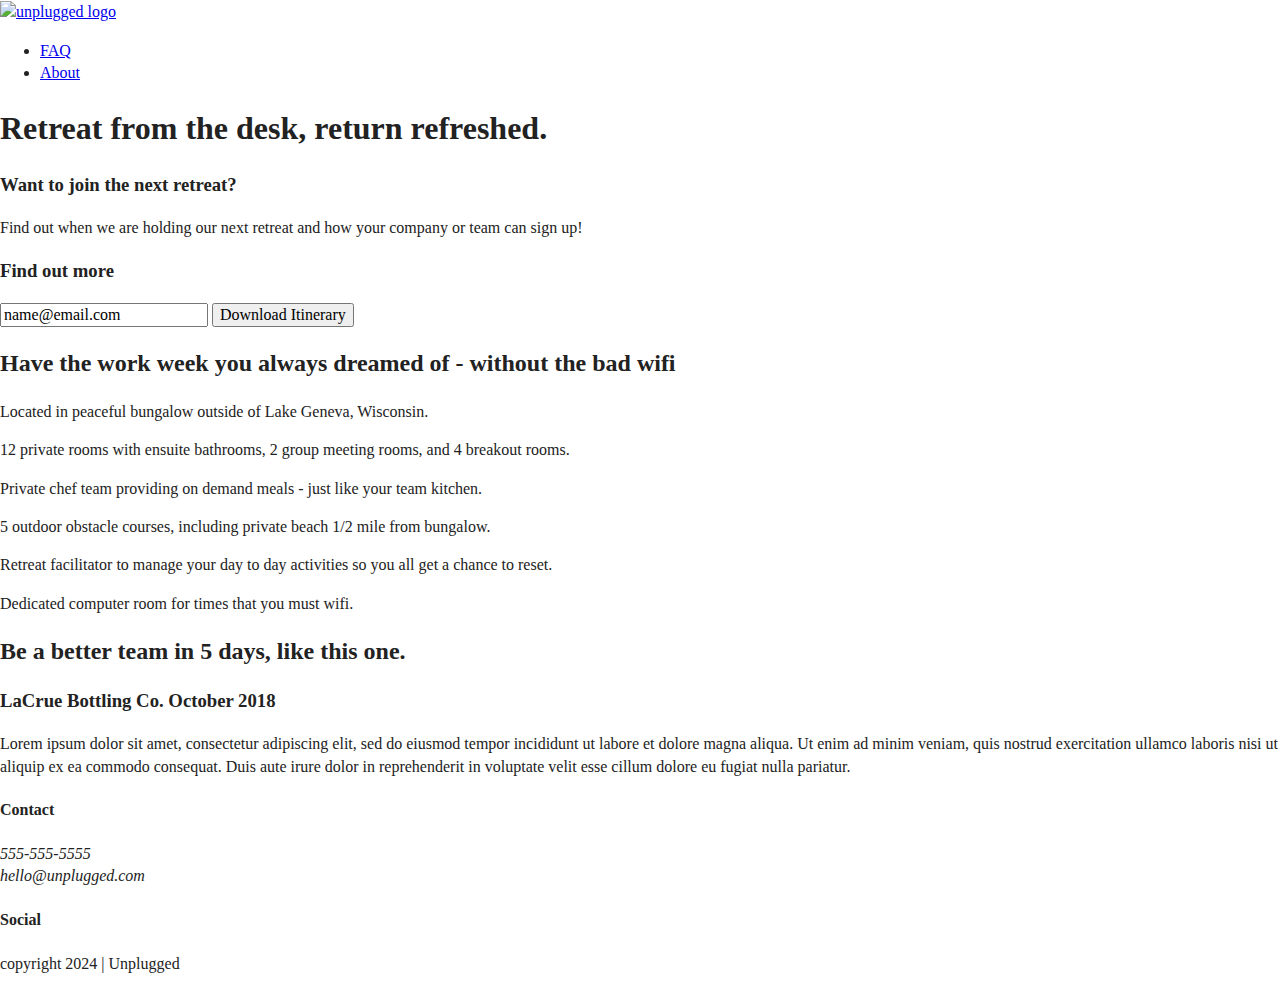
==== index.html @ 3eefeed0 "Added the header, the footer and the main in the about html file" ====
<!doctype html>
<html class="no-js" lang="">

<head>
  <meta charset="utf-8">
  <title>Unplugged Homepage</title>
  <meta name="description" content="">
  <meta name="viewport" content="width=device-width, initial-scale=1">

  <meta property="og:title" content="">
  <meta property="og:type" content="">
  <meta property="og:url" content="">
  <meta property="og:image" content="">

  <link rel="manifest" href="site.webmanifest">
  <link rel="apple-touch-icon" href="icon.png">
  <!-- Place favicon.ico in the root directory -->

  <link rel="stylesheet" href="css/normalize.css">
  <link rel="stylesheet" href="css/main.css">

  <meta name="theme-color" content="#fafafa">
</head>

<body>

  <!-- Add your site or application content here -->
  <header>
    <div class="content-wrapper">
      <a href="#"><img src="" alt="unplugged logo"></a>
      <div class="header-divider"></div>
      <nav>
        <ul>
          <li><a href="faq/index.html" rel="noopener">FAQ</a></li>
          <li><a href="about/index.html" rel="noopener">About</a></li>
        </ul>
      </nav>
    </div>
  </header>
  <main>
    <section class="hero">
      <div class="content-wrapper">
        <h1>Retreat from the desk, return refreshed.</h1>
      </div>
    </section>

    <aside>
      <div class="content-wrapper">
        <div class="form-description">
          <h3>Want to join the next retreat?</h3>
          <p>Find out when we are holding our next retreat and how your company or team can sign up!</p>
        </div>
        <div class="form">
          <h3>Find out more</h3>
          <input type="text" name="name" value="name@email.com">
          <input type="button" value="Download Itinerary">
        </div>
      </div>
    </aside>

    <section class="features">
      <div class="content-wrapper">
        <h2>Have the work week you always dreamed of - without the bad wifi</h2>
        <div class="features-item">
          <article>
            <p class="icon"></p>
            <p class="features-item-info">
              Located in peaceful bungalow outside of Lake Geneva, Wisconsin.
            </p>
          </article>
          <article>
            <p class="icon"></p>
            <p class="features-item-info">
              12 private rooms with ensuite bathrooms, 2 group meeting rooms, and 4 breakout rooms.
            </p>
          </article>
          <article>
            <p class="icon"></p>
            <p class="features-item-info">
              Private chef team providing on demand meals - just like your team kitchen.
            </p>
          </article>
          <article>
            <p class="icon"></p>
            <p class="features-item-info">
              5 outdoor obstacle courses, including private beach 1/2 mile from bungalow.
            </p>
          </article>
          <article>
            <p class="happyface-icon"></p>
            <p class="features-item-info">
              Retreat facilitator to manage your day to day activities so you all get a chance to reset.
            </p>
          </article>
          <article>
            <p class="icon"></p>
            <p class="features-item-info">
              Dedicated computer room for times that you must wifi.
            </p>
          </article>
        </div>
    </section>
    <section class="reviews">
      <div class="content-wrapper">
        <h2>Be a better team in 5 days, like this one. </h2>
        <article>
          <div>
            <h3>LaCrue Bottling Co.
              October 2018 </h3>
            <p>
              Lorem ipsum dolor sit amet, consectetur adipiscing elit, sed do eiusmod tempor incididunt ut labore et
              dolore magna aliqua. Ut enim ad minim veniam, quis nostrud exercitation ullamco laboris nisi ut aliquip ex
              ea commodo consequat. Duis aute irure dolor in reprehenderit in voluptate velit esse cillum dolore eu
              fugiat nulla pariatur. </p>
          </div>
        </article>
      </div>
    </section>
  </main>

  <footer>
    <div class="content-wrapper">
      <div class="footer-contact-info">
        <div class="contact">
          <h4>Contact</h4>
          <address>
            <p>555-555-5555<br>
              hello@unplugged.com</p>
          </address>
        </div>
      </div>
      <div class="social-media">
        <h4>Social</h4>
        <div class="social-icons">
          <p><a href="https://www.facebook.com/" target="_blank" rel="noopener noreferrer"></a></p>
          <p><a href="https://twitter.com/?lang=en" target="_blank" rel="noopener noreferrer"></a></p>
          <p><a href="https://www.instagram.com/" targer="_blank" rel="noopener noreferrer"></a></p>
        </div>
      </div>
    </div>
    <div class="copyright">
      <p>copyright 2024 | Unplugged</p>
    </div>
  </footer>
  <script src="js/vendor/modernizr-3.11.2.min.js"></script>
  <script src="js/plugins.js"></script>
  <script src="js/main.js"></script>

  <!-- Google Analytics: change UA-XXXXX-Y to be your site's ID. -->
  <script>
    window.ga = function () { ga.q.push(arguments) }; ga.q = []; ga.l = +new Date;
    ga('create', 'UA-XXXXX-Y', 'auto'); ga('set', 'anonymizeIp', true); ga('set', 'transport', 'beacon'); ga('send', 'pageview')
  </script>
  <script src="https://www.google-analytics.com/analytics.js" async></script>
</body>

</html>
---- css/main.css ----
/*! HTML5 Boilerplate v8.0.0 | MIT License | https://html5boilerplate.com/ */

/* main.css 2.1.0 | MIT License | https://github.com/h5bp/main.css#readme */
/*
 * What follows is the result of much research on cross-browser styling.
 * Credit left inline and big thanks to Nicolas Gallagher, Jonathan Neal,
 * Kroc Camen, and the H5BP dev community and team.
 */

/* ==========================================================================
   Base styles: opinionated defaults
   ========================================================================== */

html {
  color: #222;
  font-size: 1em;
  line-height: 1.4;
}

/*
 * Remove text-shadow in selection highlight:
 * https://twitter.com/miketaylr/status/12228805301
 *
 * Vendor-prefixed and regular ::selection selectors cannot be combined:
 * https://stackoverflow.com/a/16982510/7133471
 *
 * Customize the background color to match your design.
 */

::-moz-selection {
  background: #b3d4fc;
  text-shadow: none;
}

::selection {
  background: #b3d4fc;
  text-shadow: none;
}

/*
 * A better looking default horizontal rule
 */

hr {
  display: block;
  height: 1px;
  border: 0;
  border-top: 1px solid #ccc;
  margin: 1em 0;
  padding: 0;
}

/*
 * Remove the gap between audio, canvas, iframes,
 * images, videos and the bottom of their containers:
 * https://github.com/h5bp/html5-boilerplate/issues/440
 */

audio,
canvas,
iframe,
img,
svg,
video {
  vertical-align: middle;
}

/*
 * Remove default fieldset styles.
 */

fieldset {
  border: 0;
  margin: 0;
  padding: 0;
}

/*
 * Allow only vertical resizing of textareas.
 */

textarea {
  resize: vertical;
}

/* ==========================================================================
   Author's custom styles
   ========================================================================== */

/* ==========================================================================
   Helper classes
   ========================================================================== */

/*
 * Hide visually and from screen readers
 */

.hidden,
[hidden] {
  display: none !important;
}

/*
 * Hide only visually, but have it available for screen readers:
 * https://snook.ca/archives/html_and_css/hiding-content-for-accessibility
 *
 * 1. For long content, line feeds are not interpreted as spaces and small width
 *    causes content to wrap 1 word per line:
 *    https://medium.com/@jessebeach/beware-smushed-off-screen-accessible-text-5952a4c2cbfe
 */

.sr-only {
  border: 0;
  clip: rect(0, 0, 0, 0);
  height: 1px;
  margin: -1px;
  overflow: hidden;
  padding: 0;
  position: absolute;
  white-space: nowrap;
  width: 1px;
  /* 1 */
}

/*
 * Extends the .sr-only class to allow the element
 * to be focusable when navigated to via the keyboard:
 * https://www.drupal.org/node/897638
 */

.sr-only.focusable:active,
.sr-only.focusable:focus {
  clip: auto;
  height: auto;
  margin: 0;
  overflow: visible;
  position: static;
  white-space: inherit;
  width: auto;
}

/*
 * Hide visually and from screen readers, but maintain layout
 */

.invisible {
  visibility: hidden;
}

/*
 * Clearfix: contain floats
 *
 * For modern browsers
 * 1. The space content is one way to avoid an Opera bug when the
 *    `contenteditable` attribute is included anywhere else in the document.
 *    Otherwise it causes space to appear at the top and bottom of elements
 *    that receive the `clearfix` class.
 * 2. The use of `table` rather than `block` is only necessary if using
 *    `:before` to contain the top-margins of child elements.
 */

.clearfix::before,
.clearfix::after {
  content: " ";
  display: table;
}

.clearfix::after {
  clear: both;
}

/* ==========================================================================
   EXAMPLE Media Queries for Responsive Design.
   These examples override the primary ('mobile first') styles.
   Modify as content requires.
   ========================================================================== */

@media only screen and (min-width: 35em) {
  /* Style adjustments for viewports that meet the condition */
}

@media print,
  (-webkit-min-device-pixel-ratio: 1.25),
  (min-resolution: 1.25dppx),
  (min-resolution: 120dpi) {
  /* Style adjustments for high resolution devices */
}

/* ==========================================================================
   Print styles.
   Inlined to avoid the additional HTTP request:
   https://www.phpied.com/delay-loading-your-print-css/
   ========================================================================== */

@media print {
  *,
  *::before,
  *::after {
    background: #fff !important;
    color: #000 !important;
    /* Black prints faster */
    box-shadow: none !important;
    text-shadow: none !important;
  }

  a,
  a:visited {
    text-decoration: underline;
  }

  a[href]::after {
    content: " (" attr(href) ")";
  }

  abbr[title]::after {
    content: " (" attr(title) ")";
  }

  /*
   * Don't show links that are fragment identifiers,
   * or use the `javascript:` pseudo protocol
   */
  a[href^="#"]::after,
  a[href^="javascript:"]::after {
    content: "";
  }

  pre {
    white-space: pre-wrap !important;
  }

  pre,
  blockquote {
    border: 1px solid #999;
    page-break-inside: avoid;
  }

  /*
   * Printing Tables:
   * https://web.archive.org/web/20180815150934/http://css-discuss.incutio.com/wiki/Printing_Tables
   */
  thead {
    display: table-header-group;
  }

  tr,
  img {
    page-break-inside: avoid;
  }

  p,
  h2,
  h3 {
    orphans: 3;
    widows: 3;
  }

  h2,
  h3 {
    page-break-after: avoid;
  }
}
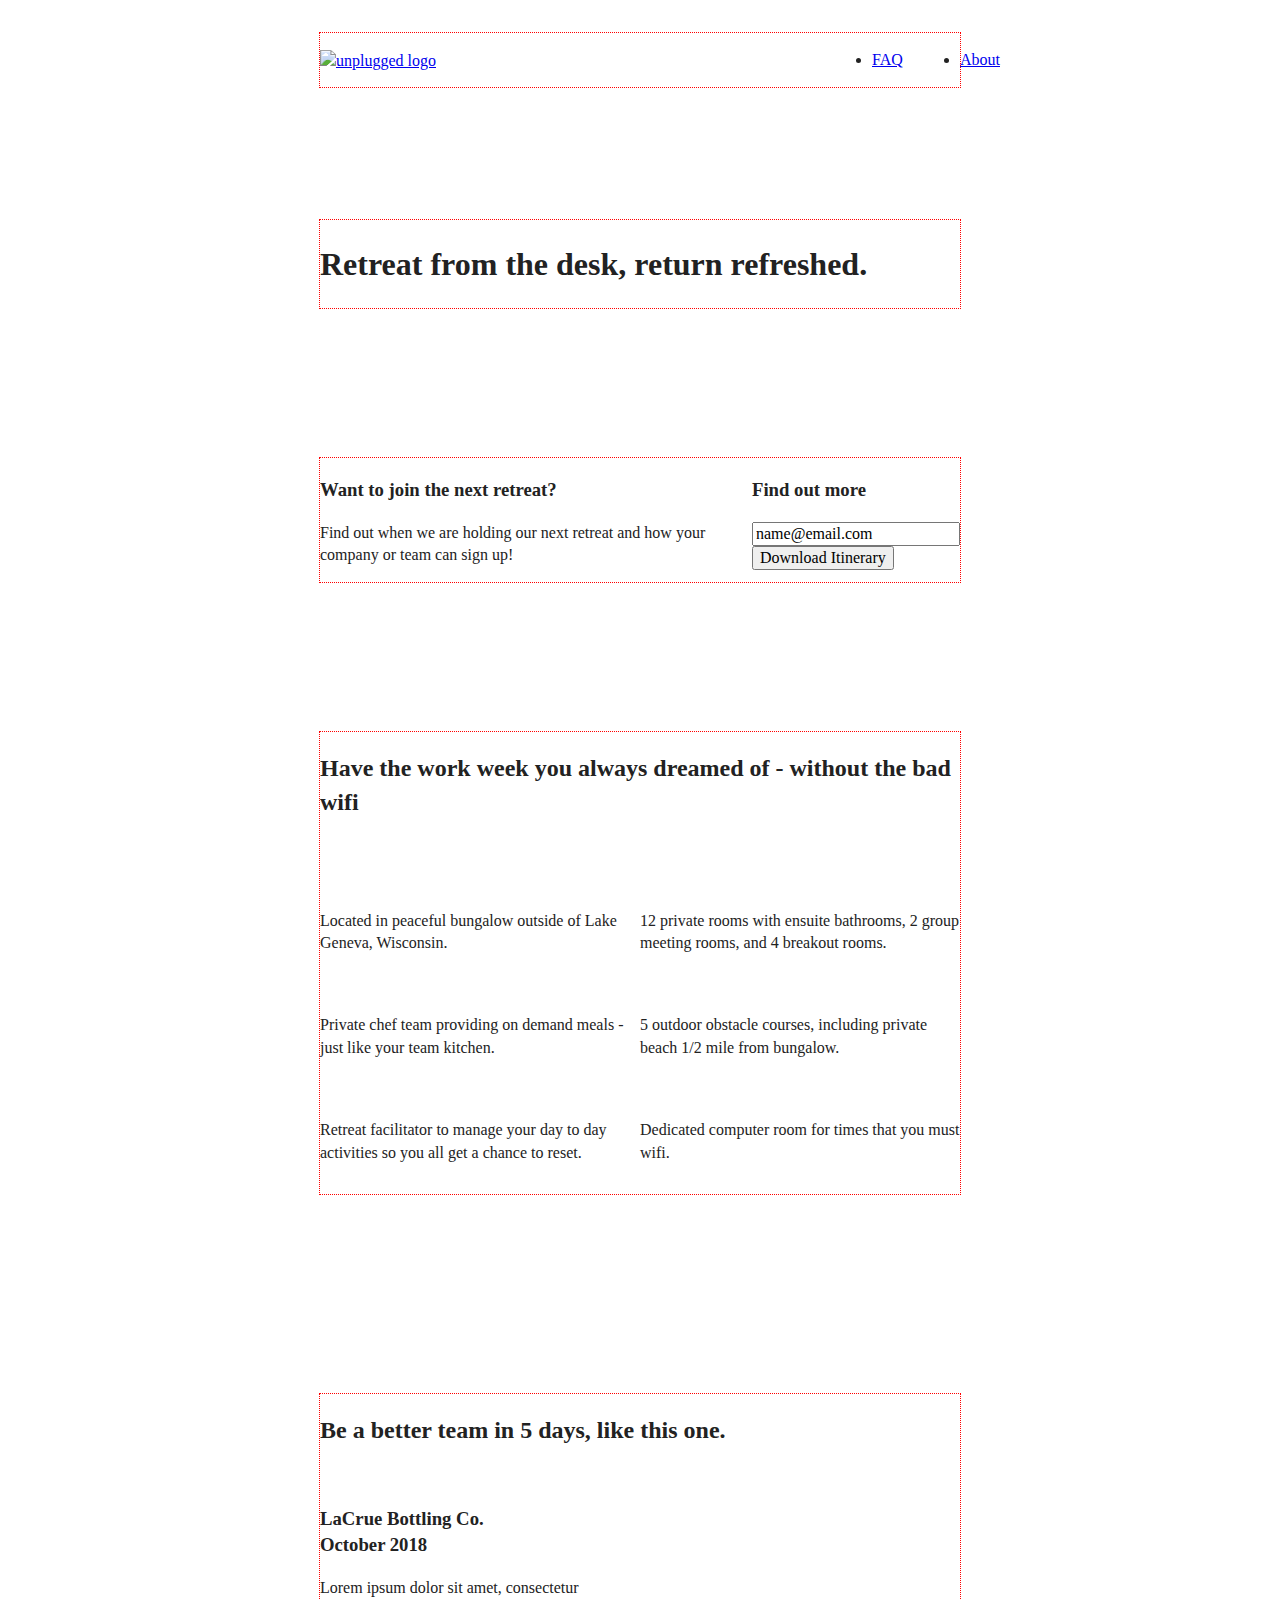
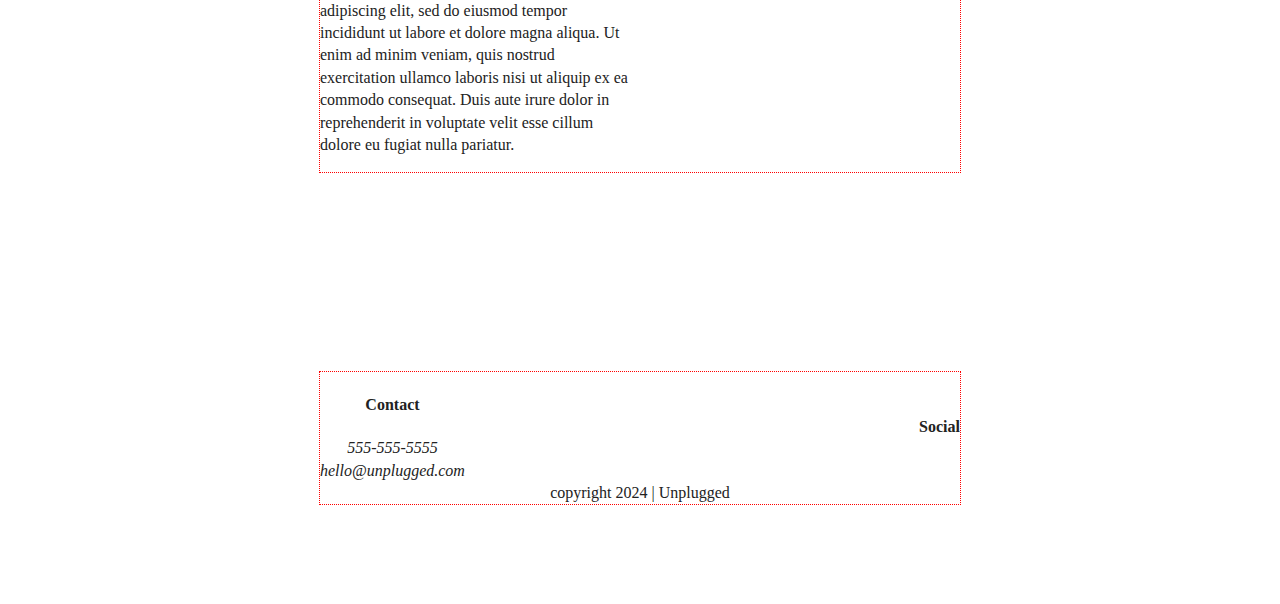
==== commit 1e2a137f: "Added code in the CSS file" ====
--- a/index.html
+++ b/index.html
@@ -128,9 +128,8 @@
               hello@unplugged.com</p>
           </address>
         </div>
-      </div>
-      <div class="social-media">
-        <h4>Social</h4>
+        <div class="social-media">
+          <h4>Social</h4>
         <div class="social-icons">
           <p><a href="https://www.facebook.com/" target="_blank" rel="noopener noreferrer"></a></p>
           <p><a href="https://twitter.com/?lang=en" target="_blank" rel="noopener noreferrer"></a></p>
--- a/css/main.css
+++ b/css/main.css
@@ -86,7 +86,150 @@
 /* ==========================================================================
    Author's custom styles
    ========================================================================== */
-
+/* --------------- Base Header - Footer Styles ---------- */
+.content-wrapper {
+  width: 90%;
+  outline: red dotted 1px;
+  margin: 50px 0; 
+}
+header {
+  display: flex;
+  justify-content: center;
+  padding: 15px 0px;
+}
+header .content-wrapper {
+  display: flex;
+  justify-content: center;
+  align-items: center;
+  flex-flow: row wrap;
+  margin: 0px;
+
+}
+.header-divider {
+  width: 100%;
+  height: 0.5px;
+  width: 10px 0 20px 0;
+}
+header nav {
+  width: 60%;
+}
+
+header nav ul {
+  display: flex;
+  justify-content: space-around;
+  width: 100%;
+  
+}
+footer {
+  display: flex;
+  flex-direction: column;
+  align-items: center;
+  text-align: center; 
+}
+footer .content-wrapper {
+  width: 57%;
+ 
+
+}
+footer .contact {
+  margin-bottom: 50px;
+}
+footer .social-icons {
+  display: flex;
+  justify-content: space-around;
+  align-items: center;
+
+}
+
+footer .social-icons p {
+  display: flex;
+  justify-content: center;
+  align-items: center;
+
+}
+footer p {
+  margin: 0;
+}
+
+.footer .copyright {
+  margin: 20px 0px;
+}
+.hero {
+  display: flex;
+  justify-content: center;
+  
+}
+aside {
+  display: flex;
+  justify-content: center;
+
+}
+.features {
+  display: flex;
+  justify-content: center;
+  
+
+}
+.features h2 {
+  margin-bottom: 60px; 
+}
+.features article {
+  width: 62%;
+  margin: 30px 0;
+}
+.features .features-item {
+  display: flex;
+  justify-content: center;
+  align-items: flex-start;
+  flex-flow: row wrap;
+
+}
+.features p {
+  margin: 0px;
+}
+.reviews {
+  display: flex;
+  justify-content: center;
+  
+
+}
+.reviews h2 {
+  margin-bottom: 40px;
+}
+.reviews h3 {
+  width: 55%;
+}
+/* -------- About styles ------- */ 
+
+.mission {
+  display: flex;
+  justify-content: center;
+
+}
+.contact-section {
+  display: flex;
+  justify-content: center;
+
+}
+.contact-content p {
+  margin: 0px;
+}
+.faq {
+  display: flex;
+  justify-content: center;
+
+}
+.faq .content-wrapper {
+  display: flex;
+  justify-content: center;
+  align-items: flex-start;
+  flex-flow: row wrap;
+  margin: 50px 0px 0px 0px;
+
+}
+.faq-content {
+  margin-bottom: 50px; 
+}
 /* ==========================================================================
    Helper classes
    ========================================================================== */
@@ -175,8 +318,114 @@
    Modify as content requires.
    ========================================================================== */
 
-@media only screen and (min-width: 35em) {
-  /* Style adjustments for viewports that meet the condition */
+@media only screen and (min-width: 768px) { 
+  /* Tablet Styles */
+  .content-wrapper {
+    max-width: 640px;
+    margin: 100px 0;
+  }
+    /* Header */
+    header {
+      padding: 33px 0px;
+
+    }
+    header .content-wrapper {
+      width: 100%;
+      justify-content: space-between;
+    }
+    header nav {
+      width: 20%;
+
+    }
+    header nav ul {
+      justify-content: space-between;
+
+    }
+    .header-divider {
+      display: none;
+    }
+    aside .content-wrapper {
+      margin: 50px 0px;
+      display: flex;
+      justify-content: space-between;
+      align-content: flex-start;
+    }
+    aside .content-wrapper .for-description, aside .content-wrapper .form {
+      width: 40%;
+      margin: 0;
+    }
+    .features article {
+      display: flex;
+      align-items: center;
+      flex-flow: column wrap;
+      flex-basis: 50%;
+
+
+    }
+    .feature .feature-item-description {
+      width: 50%;
+    }
+    .reviews article {
+      display: flex;
+      justify-content: space-between;
+
+    }
+    .reviews article div {
+      width: 49%;
+    }
+    footer .content-wrapper {
+      width: 65%;
+      
+    }
+    .footer-contact-info {
+      display: flex;
+      justify-content: space-between;
+      align-items: center;
+    }
+    footer .contact {
+      margin-bottom: 0;
+    }
+    footer .copyright {
+      width: 100%;
+    }
+ /* ====================================
+  About Page
+ ===============================================
+ */ 
+.mission-content {
+  display: flex;
+  justify-content: space-between;
+  align-items: flex-start;
+  padding-top: 20px;
+}
+.mission-content p {
+  width: 45%;
+}
+.contact-section .content-wrapper h2 {
+  width: 80%;
+}
+.contact-content {
+  display: flex;
+  justify-content: space-between;
+  align-items: flex-start;
+}
+/* =================================
+FAQ Page
+=================================
+*/ 
+.faq .content-wrapper {
+  justify-content: space-between;
+}
+.faq-content {
+  flex-basis: 45%;
+}
+.faq h2 {
+  width: 100%;
+}
+
+@media only screen and (min-width: 1200px) {
+  
+}
 }
 
 @media print,
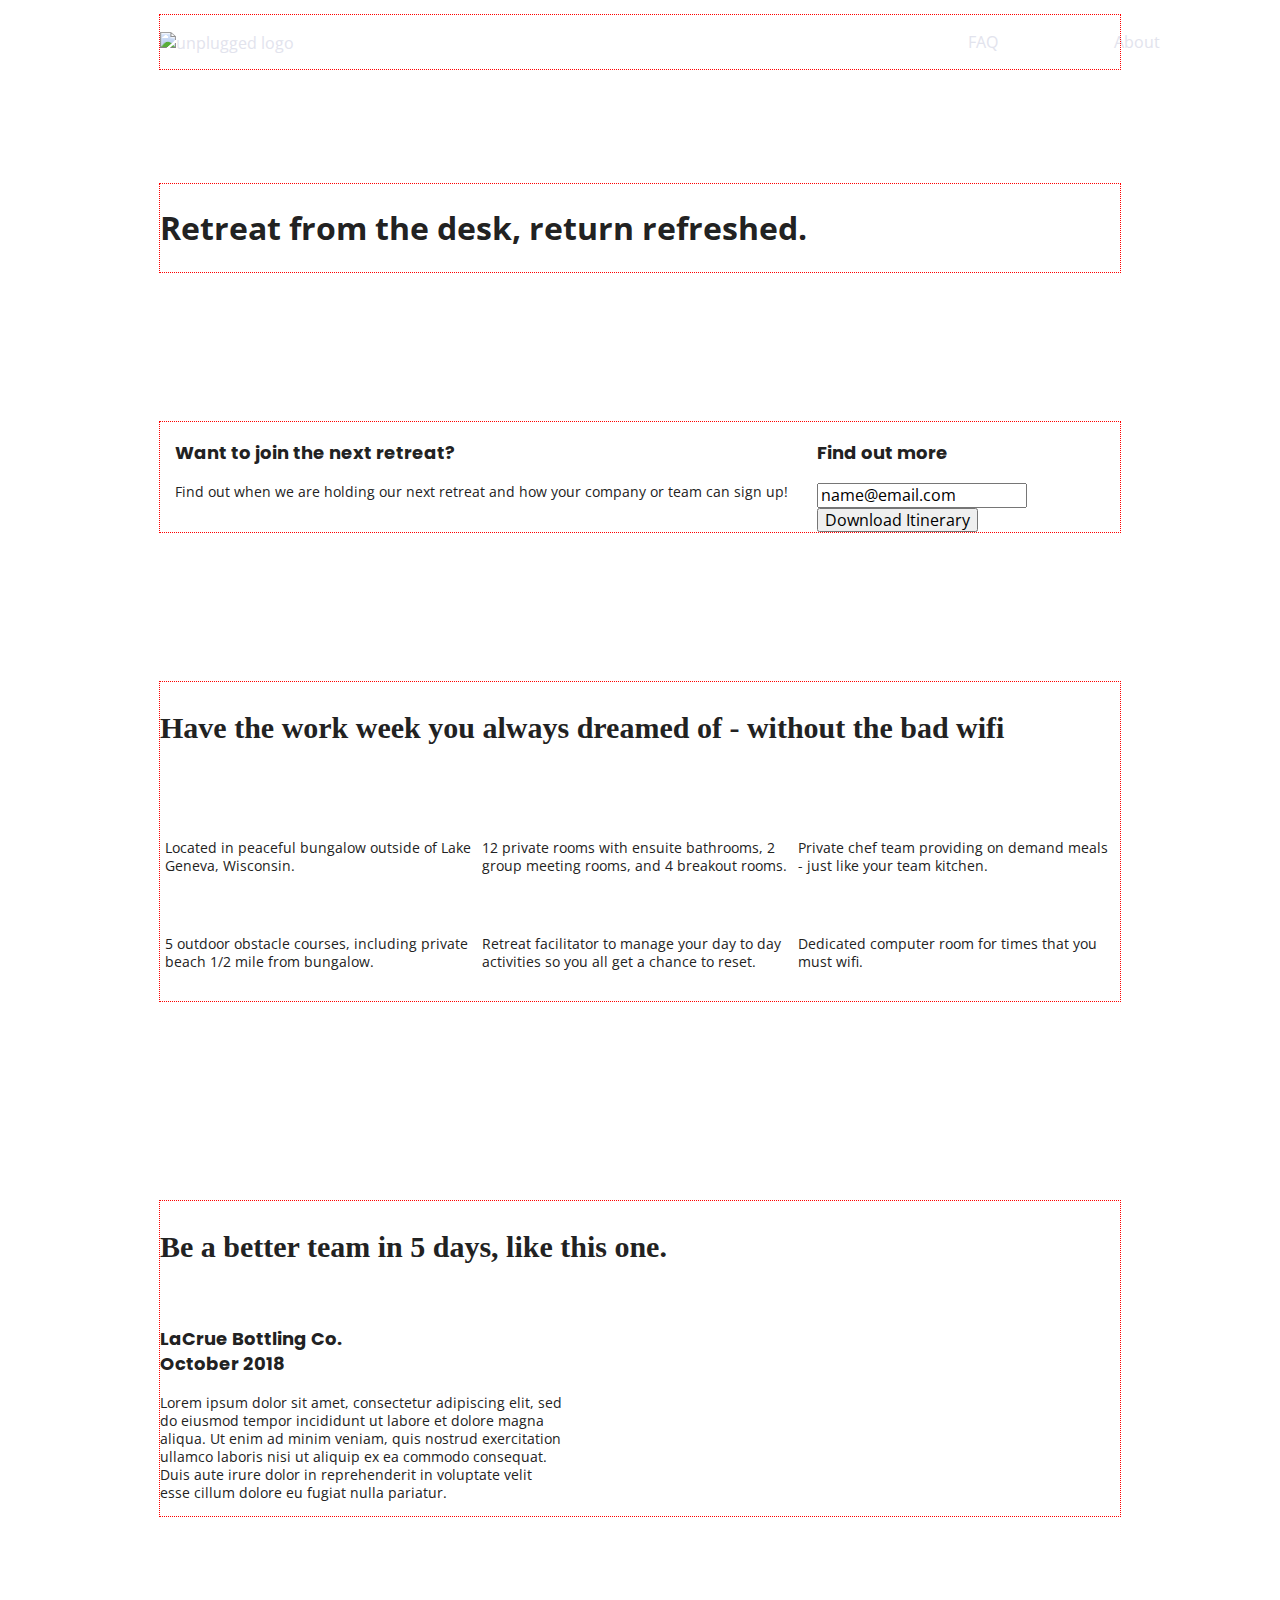
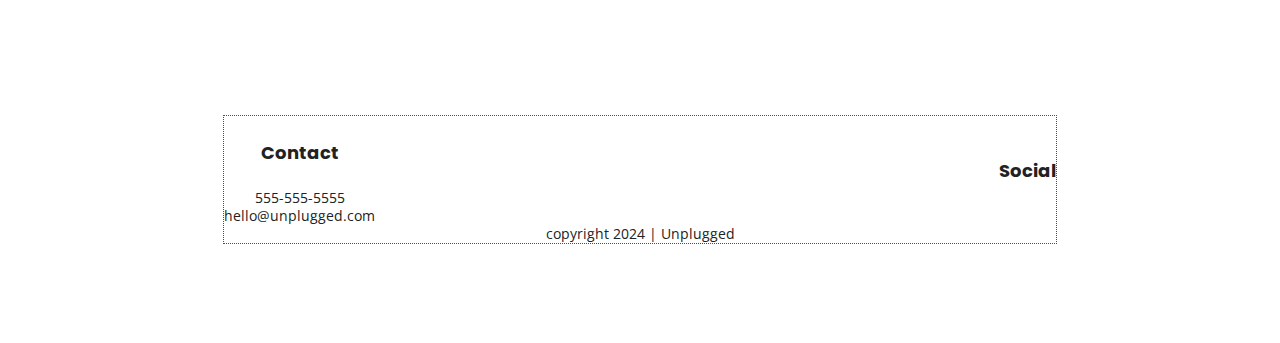
==== commit 78968aba: "Added text styles in CSS file" ====
--- a/index.html
+++ b/index.html
@@ -15,6 +15,8 @@
   <link rel="manifest" href="site.webmanifest">
   <link rel="apple-touch-icon" href="icon.png">
   <!-- Place favicon.ico in the root directory -->
+  <!--Google Fonts -->
+  <link href="https://fonts.googleapis.com/css?family=Open+Sans:400,700|Poppins:500,700" rel="stylesheet">
 
   <link rel="stylesheet" href="css/normalize.css">
   <link rel="stylesheet" href="css/main.css">
--- a/css/main.css
+++ b/css/main.css
@@ -86,17 +86,63 @@
 /* ==========================================================================
    Author's custom styles
    ========================================================================== */
+/* General Styles */
+html {
+  font-size: 1rem;
+
+}
+body {
+  font-family: 'Open Sans', sans-serif;
+  font-size: 1em;
+  text-align: left;
+
+}
+ul, ol {
+  list-style-type: none;
+
+}
+a {
+  color: #e2e3ed;
+  text-decoration: none;
+
+}
+h2 {
+  font-family: 'Poppins, sans-serif';
+  font-size: 1.875em;
+
+}
+h3, h4 {
+  font-family: 'Poppins', sans-serif;
+  font-size: 1.125em;
+}
+p {
+  font-size: .875em;
+  line-height: 18px;
+
+}
+img {
+
+}
+figure {
+
+}
+address {
+  font-style: normal;
+
+}
 /* --------------- Base Header - Footer Styles ---------- */
 .content-wrapper {
   width: 90%;
   outline: red dotted 1px;
-  margin: 50px 0; 
-}
+  margin: 50px 0;
+}
+
 header {
   display: flex;
   justify-content: center;
   padding: 15px 0px;
 }
+
 header .content-wrapper {
   display: flex;
   justify-content: center;
@@ -105,11 +151,13 @@
   margin: 0px;
 
 }
+
 .header-divider {
   width: 100%;
   height: 0.5px;
   width: 10px 0 20px 0;
 }
+
 header nav {
   width: 60%;
 }
@@ -118,22 +166,26 @@
   display: flex;
   justify-content: space-around;
   width: 100%;
-  
-}
+
+}
+
 footer {
   display: flex;
   flex-direction: column;
   align-items: center;
-  text-align: center; 
-}
+  text-align: center;
+}
+
 footer .content-wrapper {
   width: 57%;
- 
-
-}
+
+
+}
+
 footer .contact {
   margin-bottom: 50px;
 }
+
 footer .social-icons {
   display: flex;
   justify-content: space-around;
@@ -147,6 +199,7 @@
   align-items: center;
 
 }
+
 footer p {
   margin: 0;
 }
@@ -154,29 +207,35 @@
 .footer .copyright {
   margin: 20px 0px;
 }
+
 .hero {
   display: flex;
   justify-content: center;
-  
-}
+
+}
+
 aside {
   display: flex;
   justify-content: center;
 
 }
+
 .features {
   display: flex;
   justify-content: center;
-  
-
-}
+
+
+}
+
 .features h2 {
-  margin-bottom: 60px; 
-}
+  margin-bottom: 60px;
+}
+
 .features article {
   width: 62%;
   margin: 30px 0;
 }
+
 .features .features-item {
   display: flex;
   justify-content: center;
@@ -184,41 +243,50 @@
   flex-flow: row wrap;
 
 }
+
 .features p {
   margin: 0px;
 }
+
 .reviews {
   display: flex;
   justify-content: center;
-  
-
-}
+
+
+}
+
 .reviews h2 {
   margin-bottom: 40px;
 }
+
 .reviews h3 {
   width: 55%;
 }
-/* -------- About styles ------- */ 
+
+/* -------- About styles ------- */
 
 .mission {
   display: flex;
   justify-content: center;
 
 }
+
 .contact-section {
   display: flex;
   justify-content: center;
 
 }
+
 .contact-content p {
   margin: 0px;
 }
+
 .faq {
   display: flex;
   justify-content: center;
 
 }
+
 .faq .content-wrapper {
   display: flex;
   justify-content: center;
@@ -227,9 +295,11 @@
   margin: 50px 0px 0px 0px;
 
 }
+
 .faq-content {
-  margin-bottom: 50px; 
-}
+  margin-bottom: 50px;
+}
+
 /* ==========================================================================
    Helper classes
    ========================================================================== */
@@ -318,120 +388,199 @@
    Modify as content requires.
    ========================================================================== */
 
-@media only screen and (min-width: 768px) { 
+@media only screen and (min-width: 768px) {
+
   /* Tablet Styles */
   .content-wrapper {
     max-width: 640px;
     margin: 100px 0;
   }
-    /* Header */
-    header {
-      padding: 33px 0px;
-
-    }
-    header .content-wrapper {
-      width: 100%;
-      justify-content: space-between;
-    }
-    header nav {
-      width: 20%;
-
-    }
-    header nav ul {
-      justify-content: space-between;
-
-    }
-    .header-divider {
-      display: none;
-    }
-    aside .content-wrapper {
-      margin: 50px 0px;
-      display: flex;
-      justify-content: space-between;
-      align-content: flex-start;
-    }
-    aside .content-wrapper .for-description, aside .content-wrapper .form {
-      width: 40%;
-      margin: 0;
-    }
-    .features article {
-      display: flex;
-      align-items: center;
-      flex-flow: column wrap;
-      flex-basis: 50%;
-
-
-    }
-    .feature .feature-item-description {
-      width: 50%;
-    }
-    .reviews article {
-      display: flex;
-      justify-content: space-between;
-
-    }
-    .reviews article div {
-      width: 49%;
-    }
-    footer .content-wrapper {
-      width: 65%;
-      
-    }
-    .footer-contact-info {
-      display: flex;
-      justify-content: space-between;
-      align-items: center;
-    }
-    footer .contact {
-      margin-bottom: 0;
-    }
-    footer .copyright {
-      width: 100%;
-    }
- /* ====================================
+
+  /* Header */
+  header {
+    padding: 33px 0px;
+  }
+
+  header .content-wrapper {
+    width: 100%;
+    justify-content: space-between;
+  }
+
+  header nav {
+    width: 20%;
+
+  }
+
+  header nav ul {
+    justify-content: space-between;
+
+  }
+
+  .header-divider {
+    display: none;
+  }
+
+  aside .content-wrapper {
+    margin: 50px 0px;
+    display: flex;
+    justify-content: space-between;
+    align-content: flex-start;
+  }
+
+  aside .content-wrapper .for-description,
+  aside .content-wrapper .form {
+    width: 40%;
+    margin: 0;
+  }
+
+  .features article {
+    display: flex;
+    align-items: center;
+    flex-flow: column wrap;
+    flex-basis: 50%;
+
+
+  }
+
+  .feature .feature-item-description {
+    width: 50%;
+  }
+
+  .reviews article {
+    display: flex;
+    justify-content: space-between;
+
+  }
+
+  .reviews article div {
+    width: 49%;
+  }
+
+  footer .content-wrapper {
+    width: 65%;
+
+  }
+
+  .footer-contact-info {
+    display: flex;
+    justify-content: space-between;
+    align-items: center;
+  }
+
+  footer .contact {
+    margin-bottom: 0;
+  }
+
+  footer .copyright {
+    width: 100%;
+  }
+
+  /* ====================================
   About Page
  ===============================================
- */ 
-.mission-content {
-  display: flex;
-  justify-content: space-between;
-  align-items: flex-start;
-  padding-top: 20px;
-}
-.mission-content p {
-  width: 45%;
-}
-.contact-section .content-wrapper h2 {
-  width: 80%;
-}
-.contact-content {
-  display: flex;
-  justify-content: space-between;
-  align-items: flex-start;
-}
-/* =================================
-FAQ Page
-=================================
-*/ 
-.faq .content-wrapper {
-  justify-content: space-between;
-}
-.faq-content {
-  flex-basis: 45%;
-}
-.faq h2 {
-  width: 100%;
+ */
+  .mission-content {
+    display: flex;
+    justify-content: space-between;
+    align-items: flex-start;
+    padding-top: 20px;
+  }
+
+  .mission-content p {
+    width: 45%;
+  }
+
+  .contact-section .content-wrapper h2 {
+    width: 80%;
+  }
+
+  .contact-content {
+    display: flex;
+    justify-content: space-between;
+    align-items: flex-start;
+  }
+
+  /* =================================
+  FAQ Page
+  =================================
+  */
+  .faq .content-wrapper {
+    justify-content: space-between;
+  }
+
+  .faq-content {
+    flex-basis: 45%;
+  }
+
+  .faq h2 {
+    width: 100%;
+  }
+
 }
 
 @media only screen and (min-width: 1200px) {
-  
-}
-}
+
+  /* Desktop styles here */
+  header {
+    padding: 15px 0;
+  }
+
+  .content-wrapper {
+    max-width: 960px;
+  }
+
+  /* Hero */
+  .hero h1 {
+    width: 80%;
+  }
+
+  /* Aside */
+  aside .content-wrapper {
+    justify-content: space-around;
+  }
+
+  aside .content-wrapper .for-description,
+  aside .content-wrapper .form {
+    width: 30%;
+  }
+
+  /* Features */
+  .features h2 {
+    width: 90%;
+  }
+
+  .features article {
+    flex-basis: 33%;
+  }
+
+  /* Reviews */
+  .reviews article div {
+    width: 42%;
+  }
+
+  /* =============================================
+    About Page
+    ===============================================
+  */
+  .mission h2,
+  .contact-section .content-wrapper h2 {
+    width: 95%;
+  }
+
+  /* ==============================================
+  FAQ PAGE
+  ==================================================
+  */
+  .faq h2 {
+    width: 100%;
+  }
+}
+
 
 @media print,
-  (-webkit-min-device-pixel-ratio: 1.25),
-  (min-resolution: 1.25dppx),
-  (min-resolution: 120dpi) {
+(-webkit-min-device-pixel-ratio: 1.25),
+(min-resolution: 1.25dppx),
+(min-resolution: 120dpi) {
   /* Style adjustments for high resolution devices */
 }
 
@@ -442,6 +591,7 @@
    ========================================================================== */
 
 @media print {
+
   *,
   *::before,
   *::after {
@@ -508,5 +658,4 @@
   h3 {
     page-break-after: avoid;
   }
-}
-
+}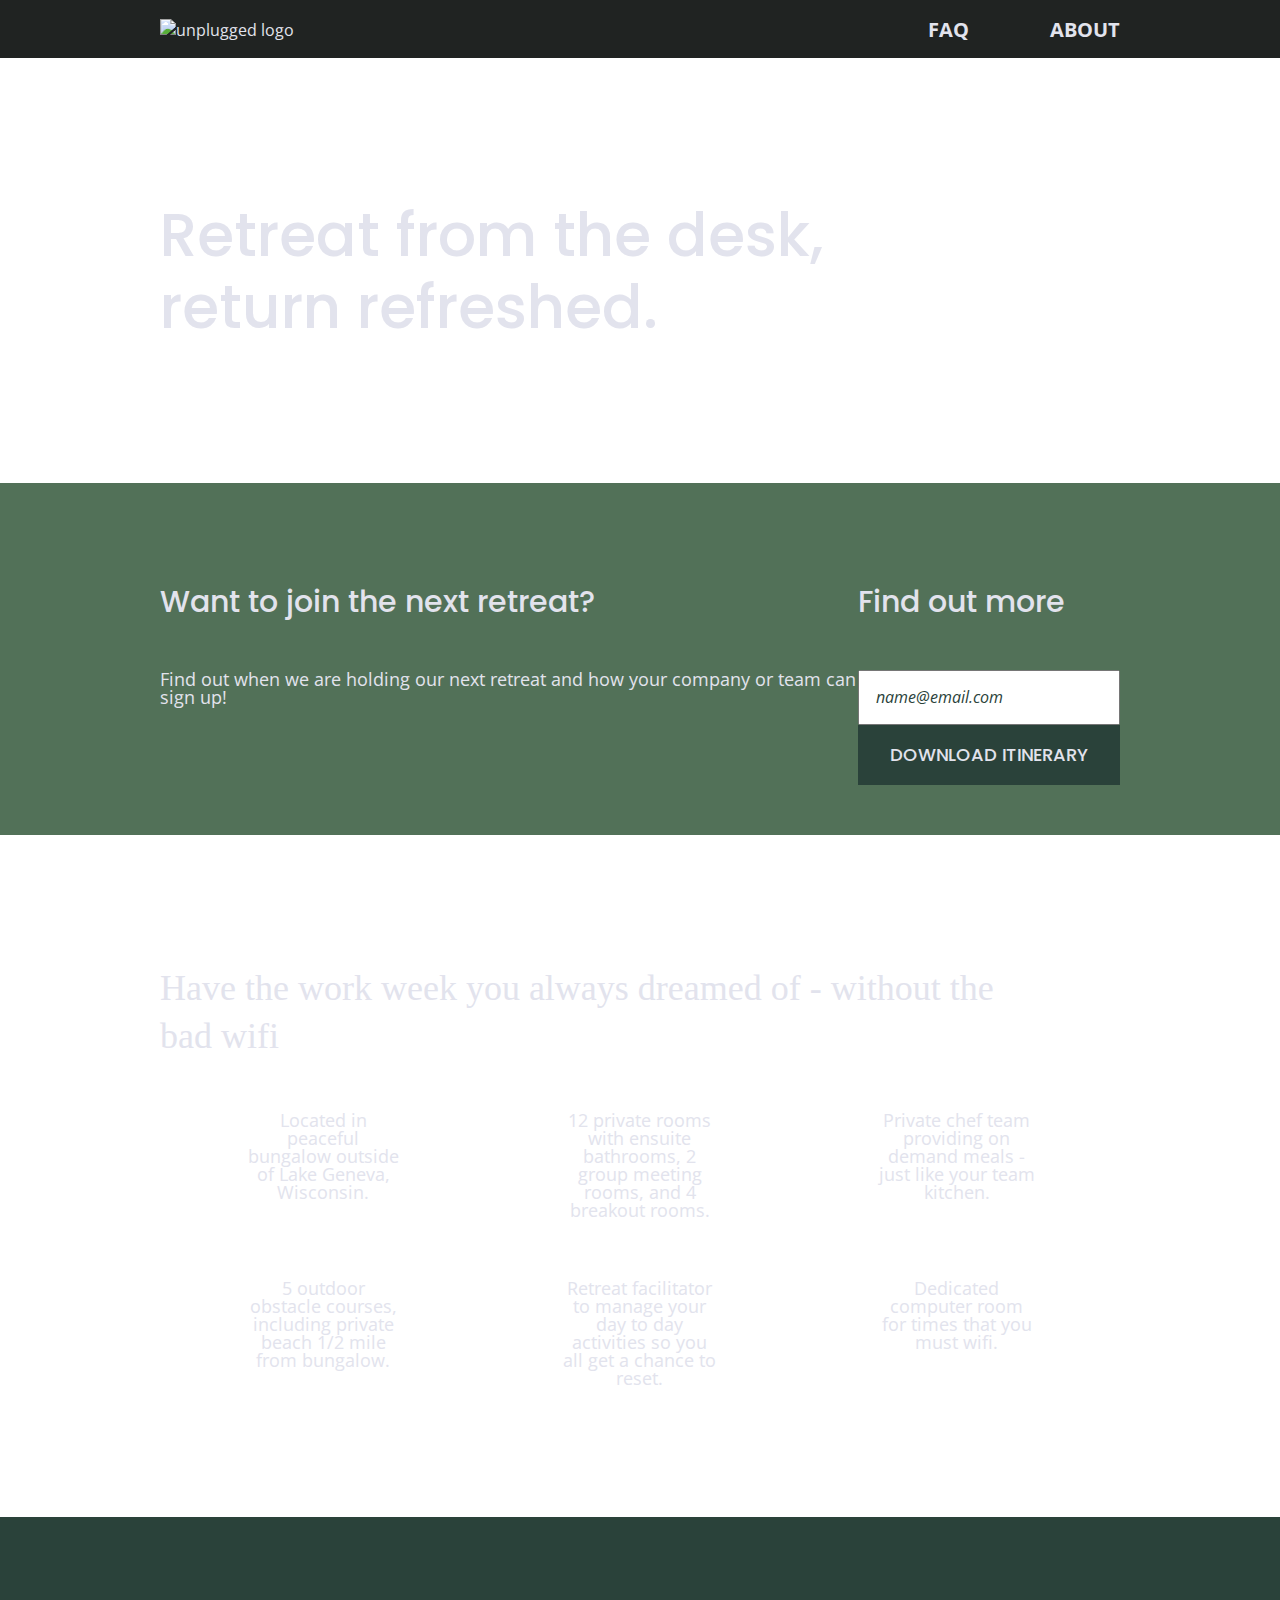
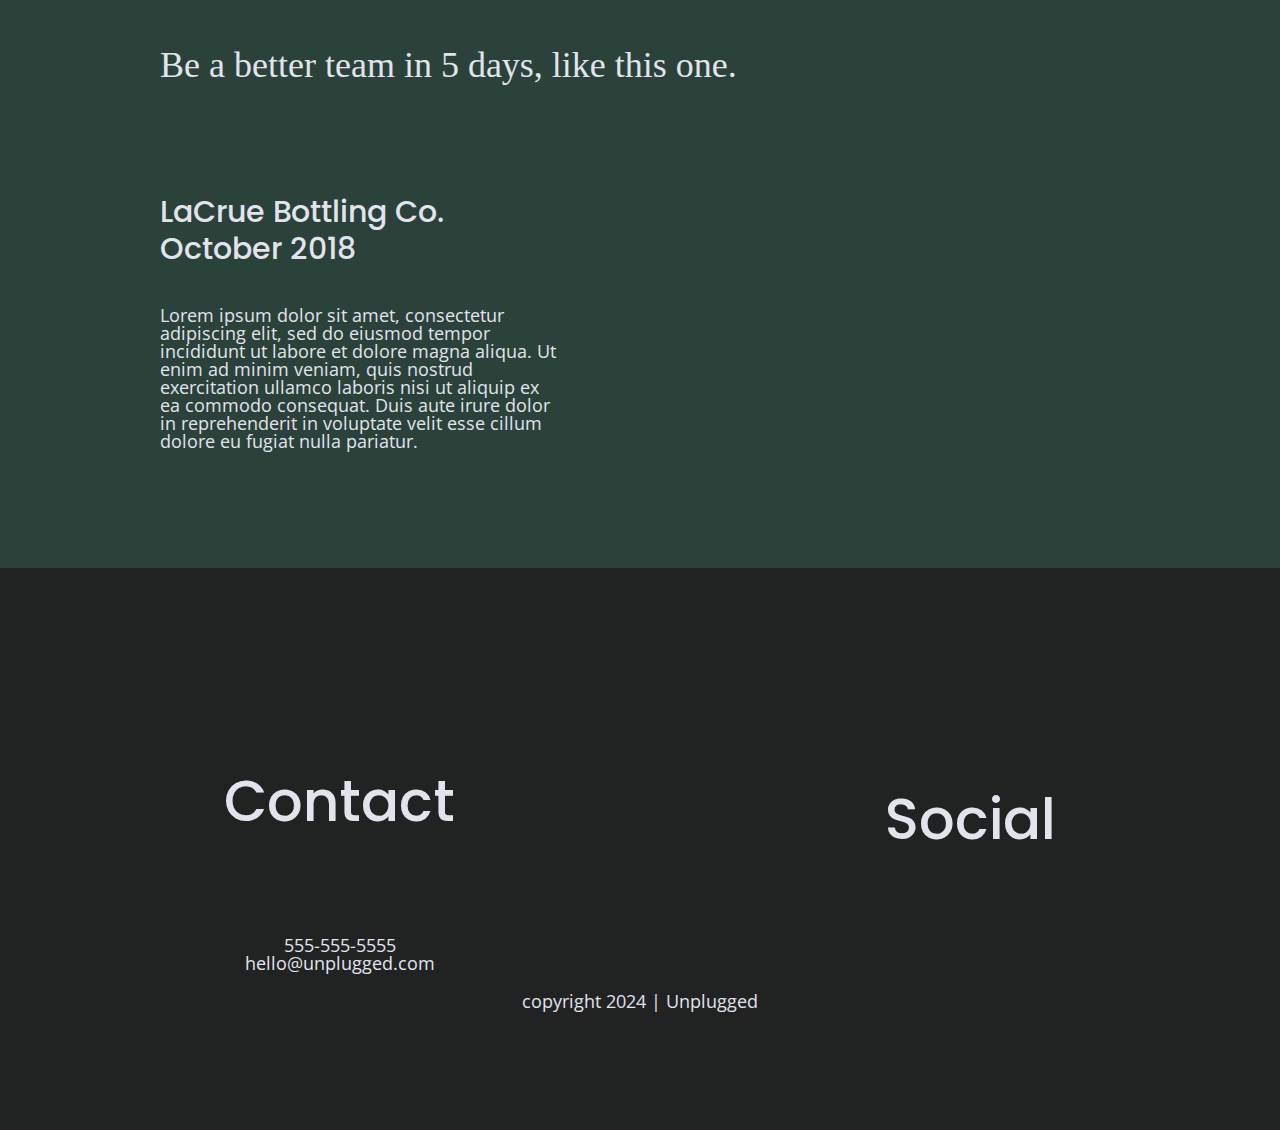
==== commit 0699eb17: "Added remaining styles in CSS file" ====
--- a/index.html
+++ b/index.html
@@ -89,7 +89,7 @@
             </p>
           </article>
           <article>
-            <p class="happyface-icon"></p>
+            <p class="icon"></p>
             <p class="features-item-info">
               Retreat facilitator to manage your day to day activities so you all get a chance to reset.
             </p>
@@ -101,6 +101,7 @@
             </p>
           </article>
         </div>
+      </div>
     </section>
     <section class="reviews">
       <div class="content-wrapper">
--- a/css/main.css
+++ b/css/main.css
@@ -95,11 +95,12 @@
   font-family: 'Open Sans', sans-serif;
   font-size: 1em;
   text-align: left;
-
+  color: #e2e3ed;
 }
 ul, ol {
   list-style-type: none;
-
+  margin: 0;
+  padding: 0;
 }
 a {
   color: #e2e3ed;
@@ -109,15 +110,19 @@
 h2 {
   font-family: 'Poppins, sans-serif';
   font-size: 1.875em;
-
+  font-weight: 500;
 }
 h3, h4 {
-  font-family: 'Poppins', sans-serif;
+  font-family:'Poppins', sans-serif;
   font-size: 1.125em;
+  font-weight: 500;
+  padding: 20px 0;
+
 }
 p {
   font-size: .875em;
-  line-height: 18px;
+  line-height: 1.285em;
+
 
 }
 img {
@@ -133,7 +138,7 @@
 /* --------------- Base Header - Footer Styles ---------- */
 .content-wrapper {
   width: 90%;
-  outline: red dotted 1px;
+  /*outline: red dotted 1px; */
   margin: 50px 0;
 }
 
@@ -141,6 +146,7 @@
   display: flex;
   justify-content: center;
   padding: 15px 0px;
+  background-color: #202322;
 }
 
 header .content-wrapper {
@@ -154,19 +160,25 @@
 
 .header-divider {
   width: 100%;
-  height: 0.5px;
-  width: 10px 0 20px 0;
+  height: 1px;
+  margin: 10px 0 20px 0;
+  background-color: #3a3a3a;
 }
 
 header nav {
   width: 60%;
+  font-size: 1.125em;
+  font-weight: 700;
+  text-transform: uppercase;
 }
 
 header nav ul {
   display: flex;
   justify-content: space-around;
   width: 100%;
-
+}
+header nav ul li {
+  font-size: 1.125em;
 }
 
 footer {
@@ -174,12 +186,11 @@
   flex-direction: column;
   align-items: center;
   text-align: center;
+  background-color: #202322;
 }
 
 footer .content-wrapper {
   width: 57%;
-
-
 }
 
 footer .contact {
@@ -190,7 +201,7 @@
   display: flex;
   justify-content: space-around;
   align-items: center;
-
+  
 }
 
 footer .social-icons p {
@@ -204,7 +215,7 @@
   margin: 0;
 }
 
-.footer .copyright {
+footer .copyright {
   margin: 20px 0px;
 }
 
@@ -213,18 +224,45 @@
   justify-content: center;
 
 }
+.hero h1 {
+  font-size: 2.25em;
+  font-weight: 500;
+  font-family: 'Poppins', Helvetica, Arial, sans-serif;
+  line-height: 1.2;
+}
 
 aside {
   display: flex;
   justify-content: center;
-
-}
-
+  background-color: #527158;
+
+}
+aside .form {
+  margin-top: 30px;
+}
+input[type=text] {
+  box-sizing: border-box;
+  width: 100%;
+  color: #2a423a;
+  font-style: italic;
+  padding: 1em;
+}
+input[type=button] {
+  width: 100%;
+  padding: 20px 0;
+  margin-top: 20px 0;
+  background-color: #2a423a;
+  font-family: 'Poppins', Helvetica, Arial, sans-serif;
+  font-weight: 500;
+  font-size: 1.125em;
+  color: #e2e3ed;
+  border: none;
+  text-align: center;
+  text-transform: uppercase;
+}
 .features {
   display: flex;
   justify-content: center;
-
-
 }
 
 .features h2 {
@@ -241,26 +279,30 @@
   justify-content: center;
   align-items: flex-start;
   flex-flow: row wrap;
+  
 
 }
 
 .features p {
   margin: 0px;
+  text-align: center;
 }
 
 .reviews {
   display: flex;
   justify-content: center;
-
+  background-color: #2a423a;
 
 }
 
 .reviews h2 {
   margin-bottom: 40px;
+  line-height: 1em;
 }
 
 .reviews h3 {
   width: 55%;
+  margin: 20px 0;
 }
 
 /* -------- About styles ------- */
@@ -268,12 +310,14 @@
 .mission {
   display: flex;
   justify-content: center;
+  background-color: #527158;
 
 }
 
 .contact-section {
   display: flex;
   justify-content: center;
+  background-color: #2a423a;
 
 }
 
@@ -284,6 +328,7 @@
 .faq {
   display: flex;
   justify-content: center;
+  background-color: #527158;
 
 }
 
@@ -298,7 +343,16 @@
 
 .faq-content {
   margin-bottom: 50px;
-}
+  
+
+}
+.faq-content h4 {
+  line-height: 1.33em;
+}
+.faq h2 {
+  line-height: 1em;
+}
+
 
 /* ==========================================================================
    Helper classes
@@ -391,6 +445,18 @@
 @media only screen and (min-width: 768px) {
 
   /* Tablet Styles */
+  h1 {
+    font-size: 48px;
+    line-height: 1em;
+  }
+  h2 {
+    font-size: 2.25em;
+    line-height: 1.33em;
+  }
+  h3 {
+    font-size: 1.5em;
+    line-height: 1.25em;
+  }
   .content-wrapper {
     max-width: 640px;
     margin: 100px 0;
@@ -418,6 +484,9 @@
 
   .header-divider {
     display: none;
+  }
+  header figure {
+    width: 30;
   }
 
   aside .content-wrapper {
@@ -438,12 +507,13 @@
     align-items: center;
     flex-flow: column wrap;
     flex-basis: 50%;
-
-
-  }
-
-  .feature .feature-item-description {
+  }
+
+  .features .features-item-info {
     width: 50%;
+  }
+  .features h2 {
+    margin-bottom: 20px;
   }
 
   .reviews article {
@@ -455,7 +525,14 @@
   .reviews article div {
     width: 49%;
   }
-
+  .reviews h2 {
+    width: 85%;
+  }
+  .reviews h3 {
+    width: 75%;
+    margin: 0;
+
+  }  
   footer .content-wrapper {
     width: 65%;
 
@@ -465,6 +542,7 @@
     display: flex;
     justify-content: space-between;
     align-items: center;
+    flex-direction: row;
   }
 
   footer .contact {
@@ -498,6 +576,9 @@
     display: flex;
     justify-content: space-between;
     align-items: flex-start;
+  }
+  .contact-content h4 {
+    font-size: 1.5em;
   }
 
   /* =================================
@@ -514,6 +595,11 @@
 
   .faq h2 {
     width: 100%;
+  } 
+  .faq h4, .faq p {
+    font-size: 14px;
+    line-height: 1.125em;
+
   }
 
 }
@@ -521,10 +607,23 @@
 @media only screen and (min-width: 1200px) {
 
   /* Desktop styles here */
+  h1 {
+    font-size: 60px;
+  }
+  h2 {
+    font-size: 2.25em;
+  }
+  h3, h4 {
+    font-size: 1.875em;
+
+  }
   header {
     padding: 15px 0;
   }
-
+  p {
+    font-size: 1.125em;
+    line-height: 1.333;
+  }
   .content-wrapper {
     max-width: 960px;
   }
@@ -532,6 +631,7 @@
   /* Hero */
   .hero h1 {
     width: 80%;
+    font-size: 3.75em;
   }
 
   /* Aside */
@@ -543,6 +643,7 @@
   aside .content-wrapper .form {
     width: 30%;
   }
+  
 
   /* Features */
   .features h2 {
@@ -557,7 +658,12 @@
   .reviews article div {
     width: 42%;
   }
-
+  .reviews h2 {
+    padding-bottom: 50px;
+  }
+  footer h4 {
+    font-size: 1.875em;
+  }
   /* =============================================
     About Page
     ===============================================
@@ -565,14 +671,22 @@
   .mission h2,
   .contact-section .content-wrapper h2 {
     width: 95%;
-  }
-
+    font-size: 3em;
+  }
+  .footer-contact-info {
+    font-size: 1.875em;
+  }
   /* ==============================================
   FAQ PAGE
   ==================================================
   */
   .faq h2 {
     width: 100%;
+    font-size: 48px;
+  }
+  .faq h4, p {
+    font-size: 18px;
+    line-height: 1em;
   }
 }
 
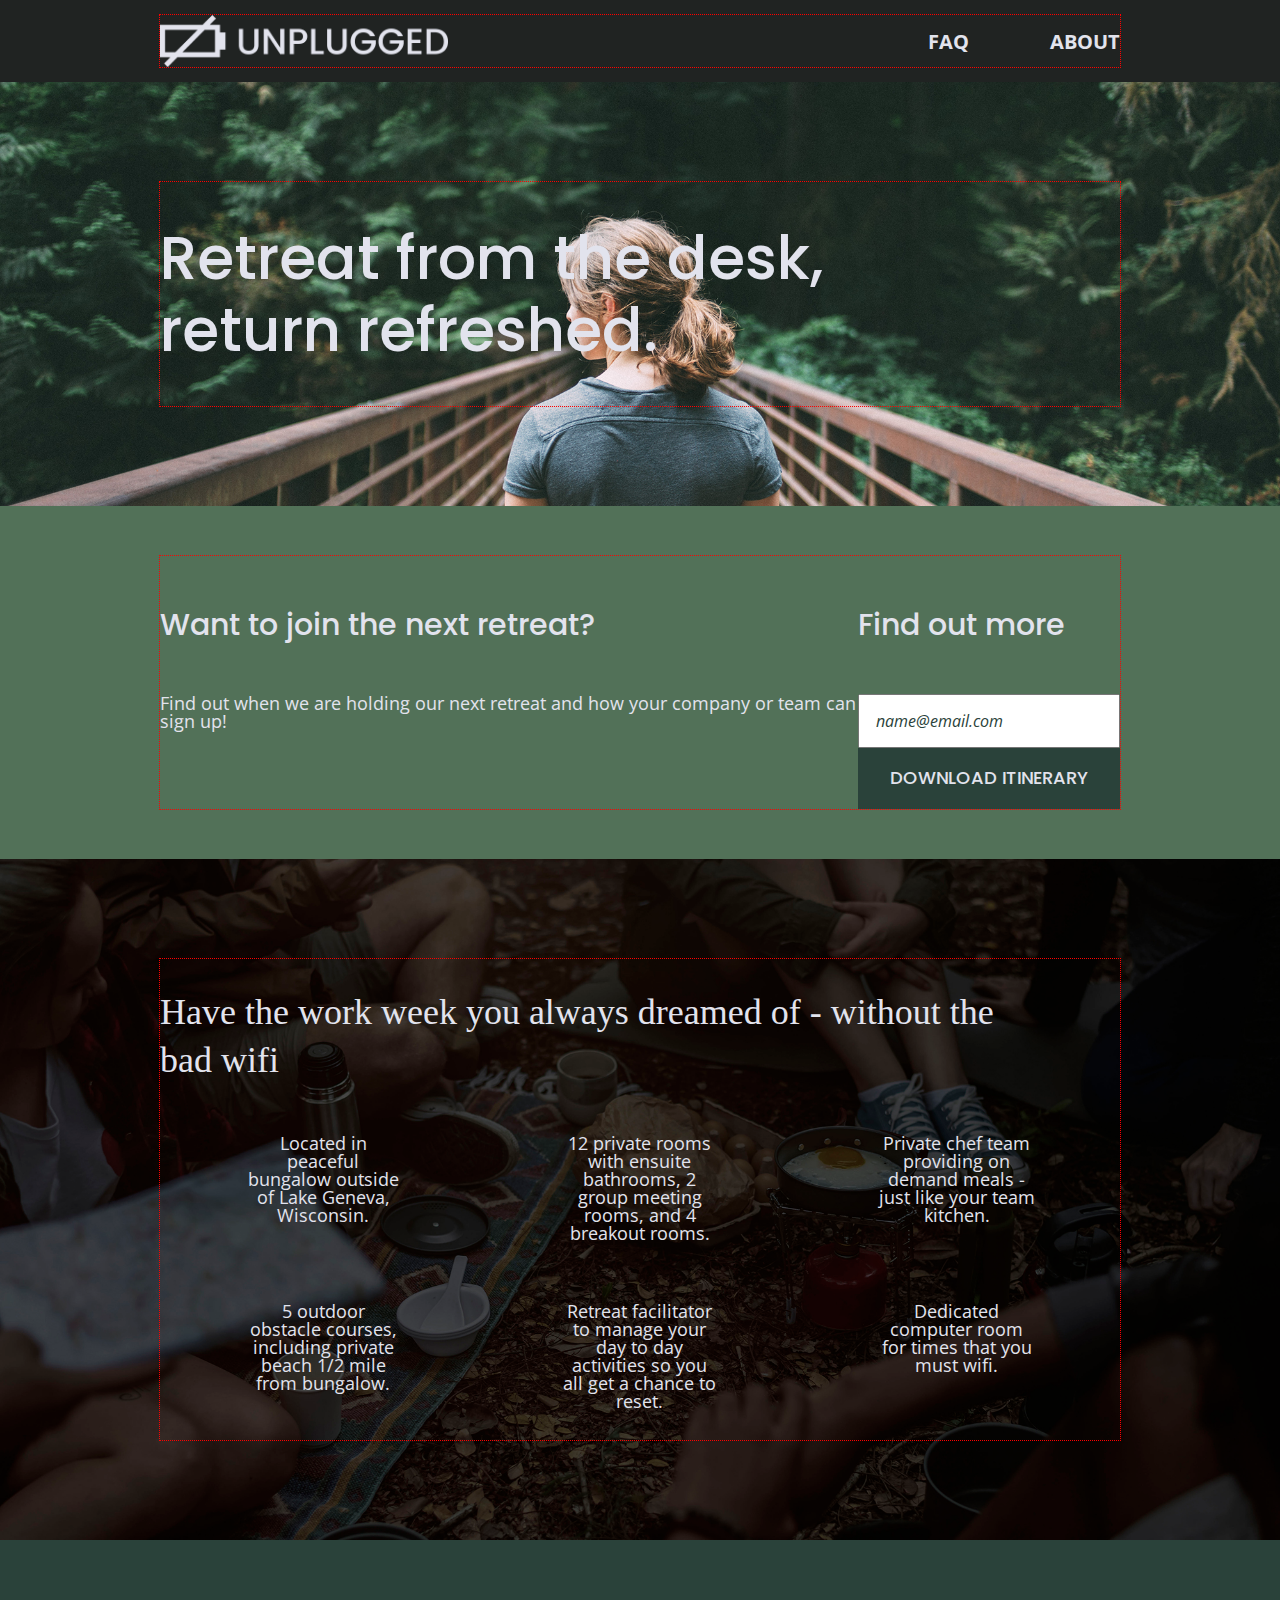
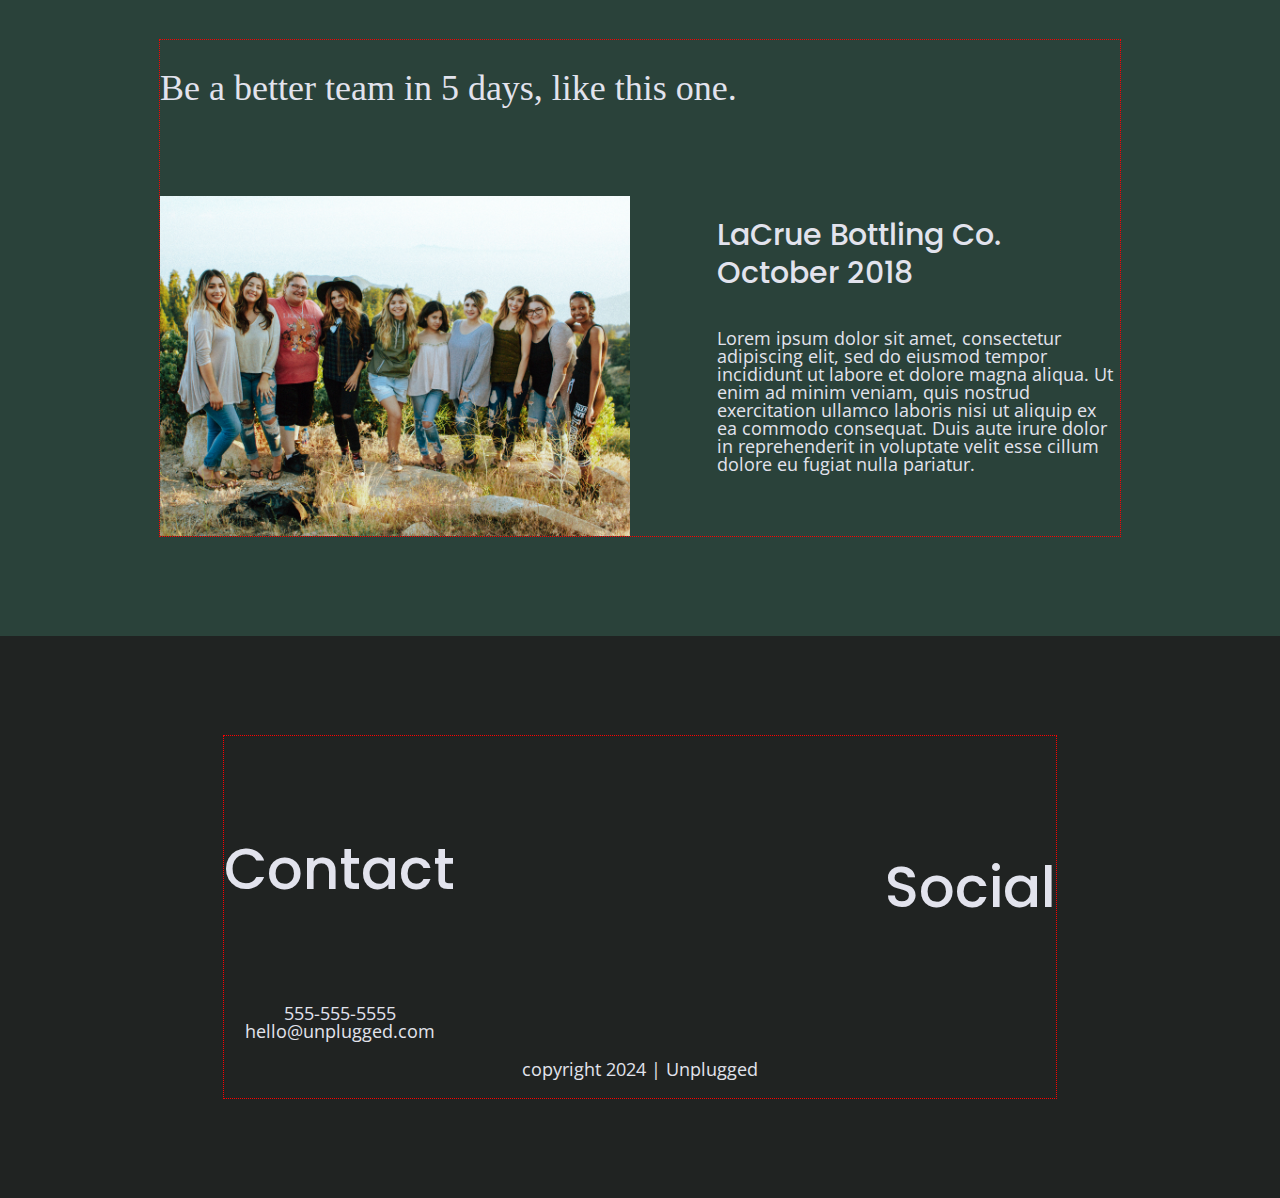
==== commit 808959aa: "Added background images and logo to responsive websites" ====
--- a/index.html
+++ b/index.html
@@ -29,7 +29,9 @@
   <!-- Add your site or application content here -->
   <header>
     <div class="content-wrapper">
-      <a href="#"><img src="" alt="unplugged logo"></a>
+      <figure>
+        <a href="#"><img src="img/unpluggedlogo.png" alt="unplugged logo"></a>
+      </figure>
       <div class="header-divider"></div>
       <nav>
         <ul>
@@ -105,8 +107,12 @@
     </section>
     <section class="reviews">
       <div class="content-wrapper">
+        
         <h2>Be a better team in 5 days, like this one. </h2>
         <article>
+          <figure>
+          <img src="img/unplugged-retreat-lacrue.jpg" alt="group of women posing for a photo">
+        </figure>
           <div>
             <h3>LaCrue Bottling Co.
               October 2018 </h3>
--- a/css/main.css
+++ b/css/main.css
@@ -126,9 +126,11 @@
 
 }
 img {
+  width: 100%;
 
 }
 figure {
+  margin: 0;
 
 }
 address {
@@ -138,7 +140,7 @@
 /* --------------- Base Header - Footer Styles ---------- */
 .content-wrapper {
   width: 90%;
-  /*outline: red dotted 1px; */
+  outline: red dotted 1px; 
   margin: 50px 0;
 }
 
@@ -148,7 +150,9 @@
   padding: 15px 0px;
   background-color: #202322;
 }
-
+header figure {
+  width: 60%;
+}
 header .content-wrapper {
   display: flex;
   justify-content: center;
@@ -157,6 +161,7 @@
   margin: 0px;
 
 }
+
 
 .header-divider {
   width: 100%;
@@ -222,6 +227,8 @@
 .hero {
   display: flex;
   justify-content: center;
+  background: url('../img/unplugged-retreat.jpg') center no-repeat #333;
+  background-size: cover;
 
 }
 .hero h1 {
@@ -263,6 +270,8 @@
 .features {
   display: flex;
   justify-content: center;
+  background: url('../img/unplugged-retreat-features.jpg') center no-repeat;
+  background-size: cover;
 }
 
 .features h2 {
@@ -466,7 +475,9 @@
   header {
     padding: 33px 0px;
   }
-
+  header figure {
+    width: 30%;
+  }
   header .content-wrapper {
     width: 100%;
     justify-content: space-between;
@@ -522,7 +533,7 @@
 
   }
 
-  .reviews article div {
+  .reviews article div, .reviews figure {
     width: 49%;
   }
   .reviews h2 {
@@ -620,6 +631,8 @@
   header {
     padding: 15px 0;
   }
+
+
   p {
     font-size: 1.125em;
     line-height: 1.333;
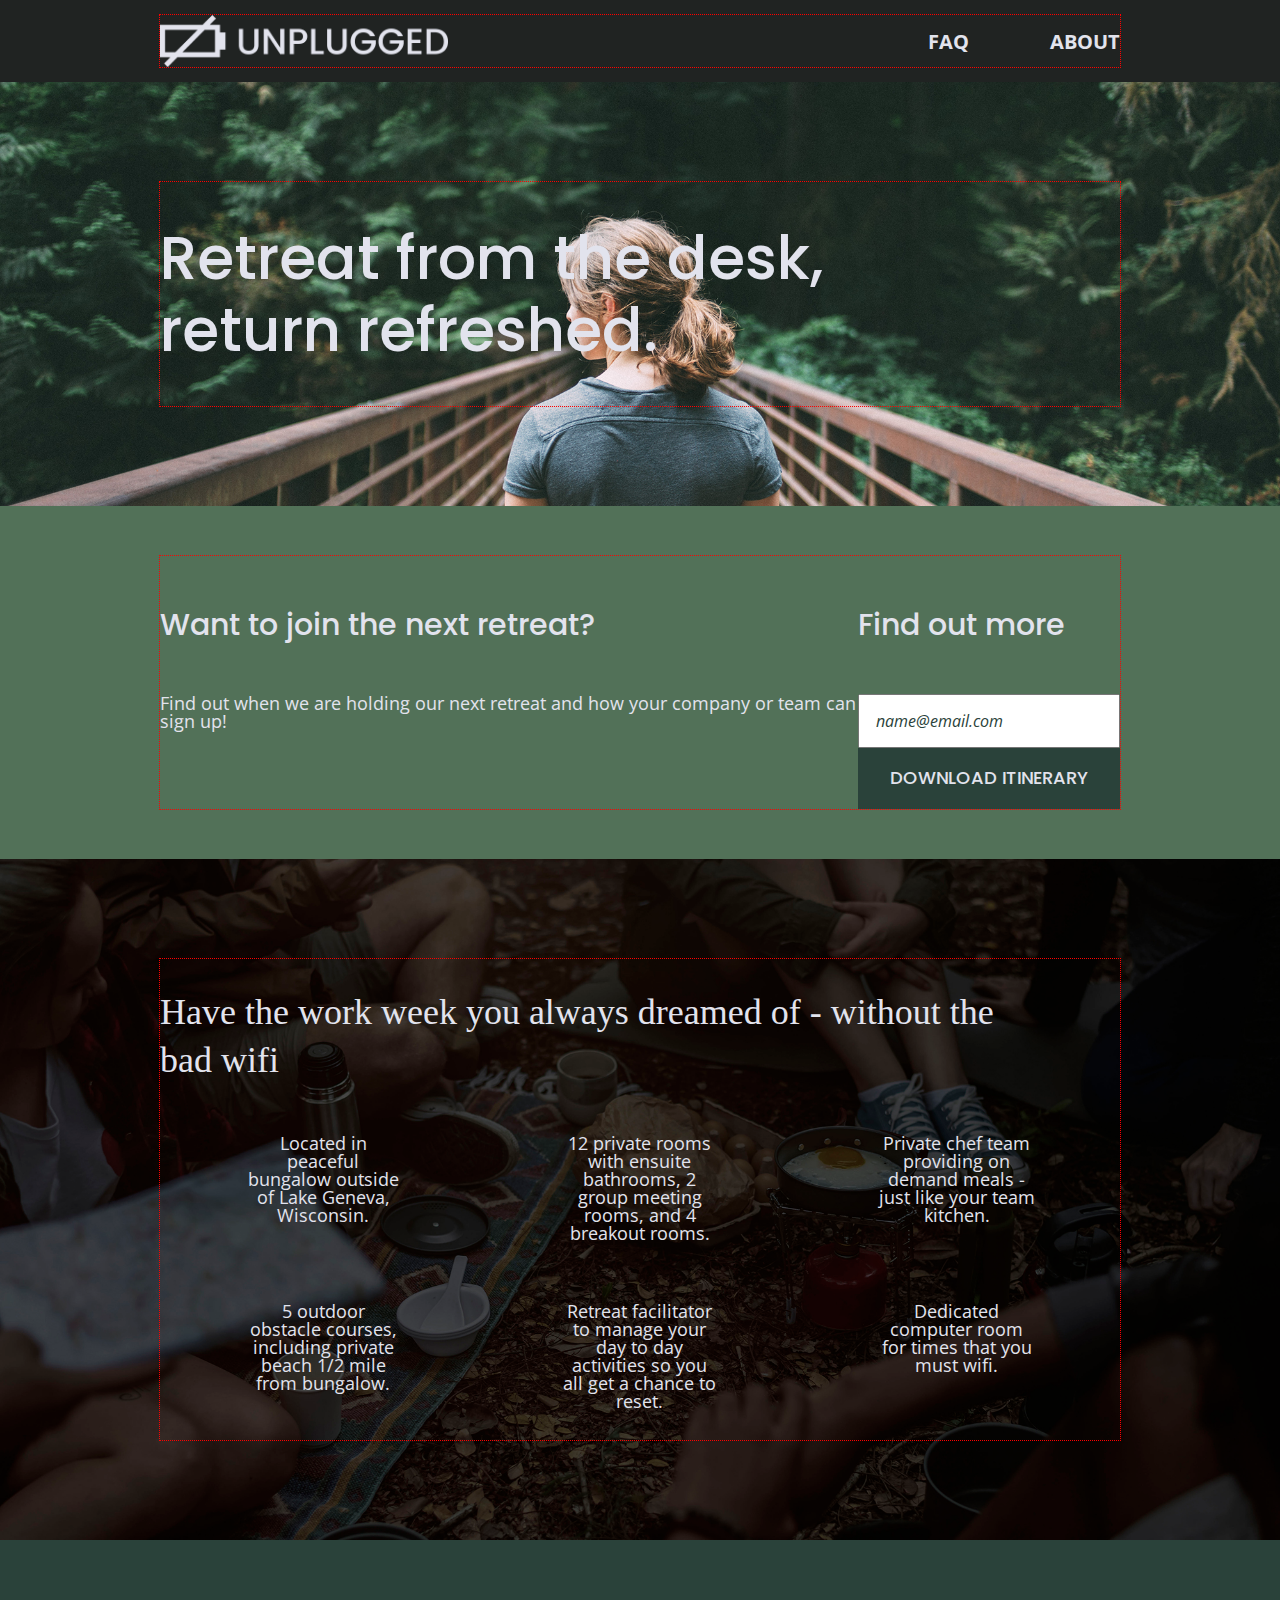
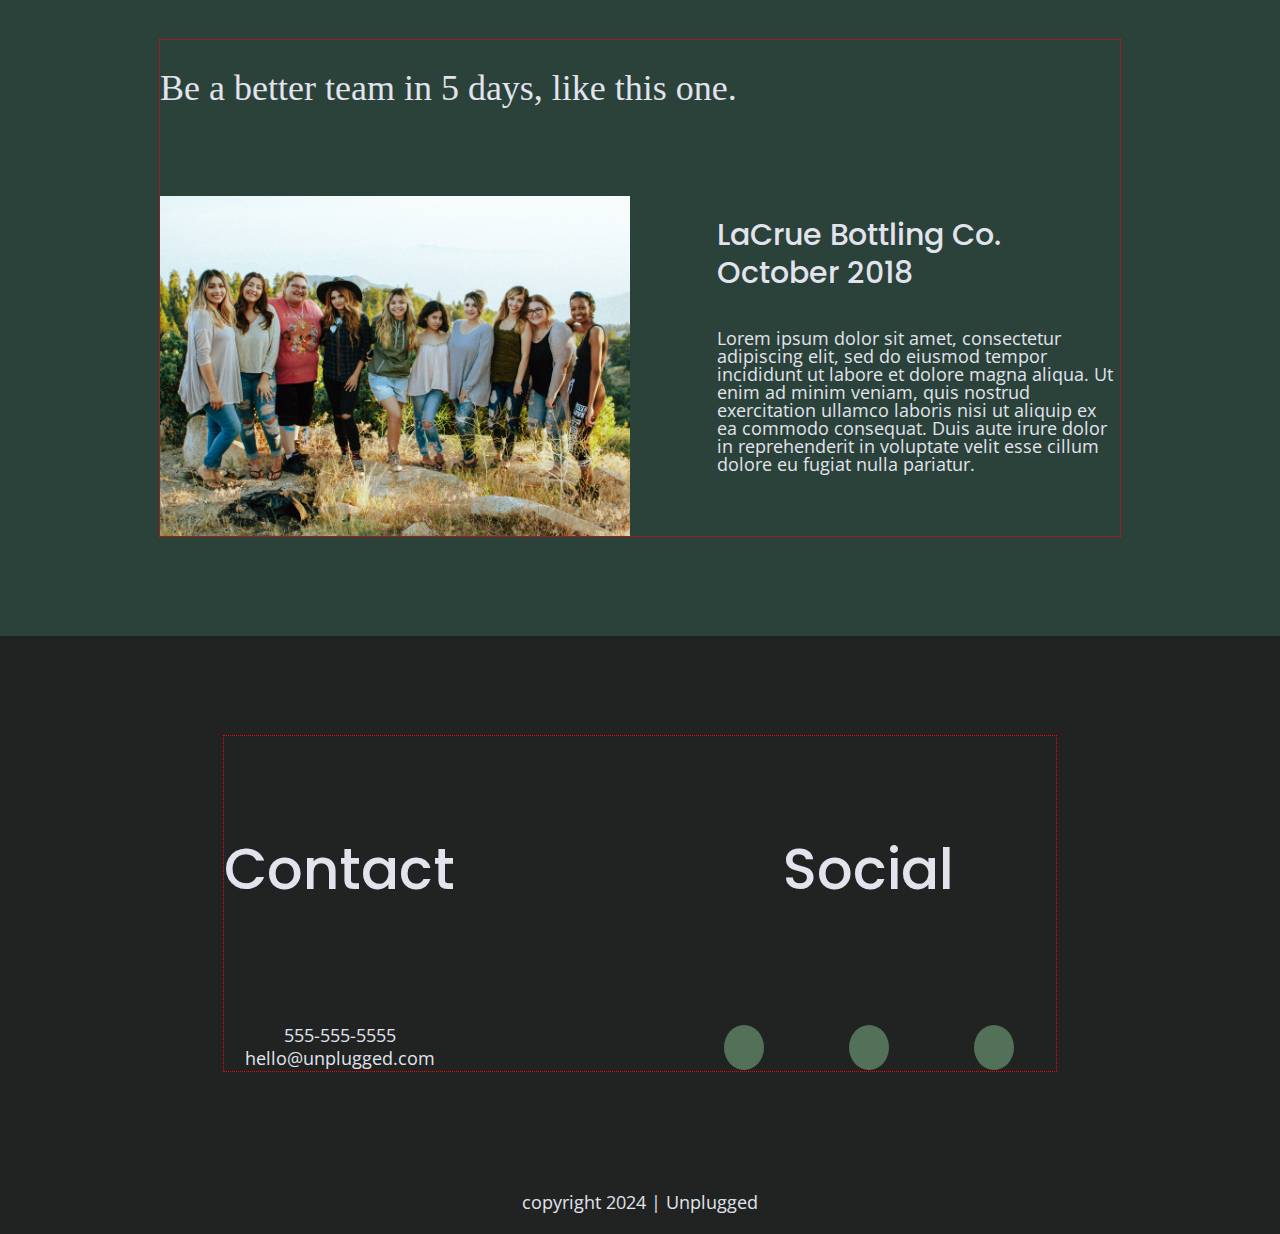
==== commit 1c45d509: "Added social media icons to site" ====
--- a/index.html
+++ b/index.html
@@ -17,10 +17,11 @@
   <!-- Place favicon.ico in the root directory -->
   <!--Google Fonts -->
   <link href="https://fonts.googleapis.com/css?family=Open+Sans:400,700|Poppins:500,700" rel="stylesheet">
-
+  
   <link rel="stylesheet" href="css/normalize.css">
   <link rel="stylesheet" href="css/main.css">
-
+  <!-- FontAwesome CDN version 5.5 -->
+  <link rel="stylesheet" href="https://use.fontawesome.com/releases/v5.5.0/css/all.css" integrity="sha384-B4dIYHKNBt8Bc12p+WXckhzcICo0wtJAoU8YZTY5qE0Id1GSseTk6S+L3BlXeVIU" crossorigin="anonymous"> 
   <meta name="theme-color" content="#fafafa">
 </head>
 
@@ -67,37 +68,49 @@
         <h2>Have the work week you always dreamed of - without the bad wifi</h2>
         <div class="features-item">
           <article>
-            <p class="icon"></p>
+            <p class="icon">
+              <i class="fas fa-campground"></i>
+            </p>
             <p class="features-item-info">
               Located in peaceful bungalow outside of Lake Geneva, Wisconsin.
             </p>
           </article>
           <article>
-            <p class="icon"></p>
+            <p class="icon">
+              <i class="fas fa-bed"></i>
+            </p>
             <p class="features-item-info">
               12 private rooms with ensuite bathrooms, 2 group meeting rooms, and 4 breakout rooms.
             </p>
           </article>
           <article>
-            <p class="icon"></p>
+            <p class="icon">
+              <i class="fas fa-utensils"></i>
+            </p>
             <p class="features-item-info">
               Private chef team providing on demand meals - just like your team kitchen.
             </p>
           </article>
           <article>
-            <p class="icon"></p>
+            <p class="icon">
+              <i class="fas fa-shoe-prints"></i>
+            </p>
             <p class="features-item-info">
               5 outdoor obstacle courses, including private beach 1/2 mile from bungalow.
             </p>
           </article>
           <article>
-            <p class="icon"></p>
+            <p class="icon">
+              <i class="fas fa-smile"></i>
+            </p>
             <p class="features-item-info">
               Retreat facilitator to manage your day to day activities so you all get a chance to reset.
             </p>
           </article>
           <article>
-            <p class="icon"></p>
+            <p class="icon">
+              <i class="fas fa-wifi"></i>
+            </p>
             <p class="features-item-info">
               Dedicated computer room for times that you must wifi.
             </p>
@@ -139,10 +152,11 @@
         </div>
         <div class="social-media">
           <h4>Social</h4>
-        <div class="social-icons">
-          <p><a href="https://www.facebook.com/" target="_blank" rel="noopener noreferrer"></a></p>
-          <p><a href="https://twitter.com/?lang=en" target="_blank" rel="noopener noreferrer"></a></p>
-          <p><a href="https://www.instagram.com/" targer="_blank" rel="noopener noreferrer"></a></p>
+          <div class="social-icons">
+            <p><a href="https://www.facebook.com/" target="_blank" rel="noopener noreferrer"><i class="fab fa-facebook-f"></i></a></p>
+            <p><a href="https://twitter.com/?lang=en" target="_blank" rel="noopener noreferrer"><i class="fab fa-twitter"></i></a></p>
+            <p><a href="https://www.instagram.com/" targer="_blank" rel="noopener noreferrer"><i class="fab fa-instagram"></i></a></p>
+          </div>
         </div>
       </div>
     </div>
--- a/css/main.css
+++ b/css/main.css
@@ -213,9 +213,16 @@
   display: flex;
   justify-content: center;
   align-items: center;
-
-}
-
+  background-color: #527158;
+  border-radius: 50%;
+  width: 40px;
+  height: 45px;
+
+}
+footer .social-icons p i {
+  font-size: 1.3125em;
+
+}
 footer p {
   margin: 0;
 }
@@ -283,6 +290,11 @@
   margin: 30px 0;
 }
 
+.features i {
+    font-size: 3.75em;
+    margin-bottom: 40px;
+}
+
 .features .features-item {
   display: flex;
   justify-content: center;
@@ -333,7 +345,20 @@
 .contact-content p {
   margin: 0px;
 }
-
+.map figure {
+  width: 100%;
+  height: 0;
+  padding-bottom: 125%;
+  overflow: hidden;
+  position: relative;
+}
+.map iframe {
+    width: 100%;
+    height: 100%;
+    position: absolute;
+    top: 0;
+    left: 0;
+  }
 .faq {
   display: flex;
   justify-content: center;
@@ -519,7 +544,7 @@
     flex-flow: column wrap;
     flex-basis: 50%;
   }
-
+ 
   .features .features-item-info {
     width: 50%;
   }
@@ -559,7 +584,18 @@
   footer .contact {
     margin-bottom: 0;
   }
-
+  footer h4 {
+    font-size: 1.5em;
+    padding-bottom: 40px;
+
+  }
+  footer p {
+    line-height: 1.285em;
+  }
+  footer .social-icons {
+    justify-content: space-around;
+    width: 12.5em;
+  }
   footer .copyright {
     width: 100%;
   }
@@ -591,6 +627,10 @@
   .contact-content h4 {
     font-size: 1.5em;
   }
+  .map figure {
+    padding-bottom: 45.5%;
+  }
+  
 
   /* =================================
   FAQ Page
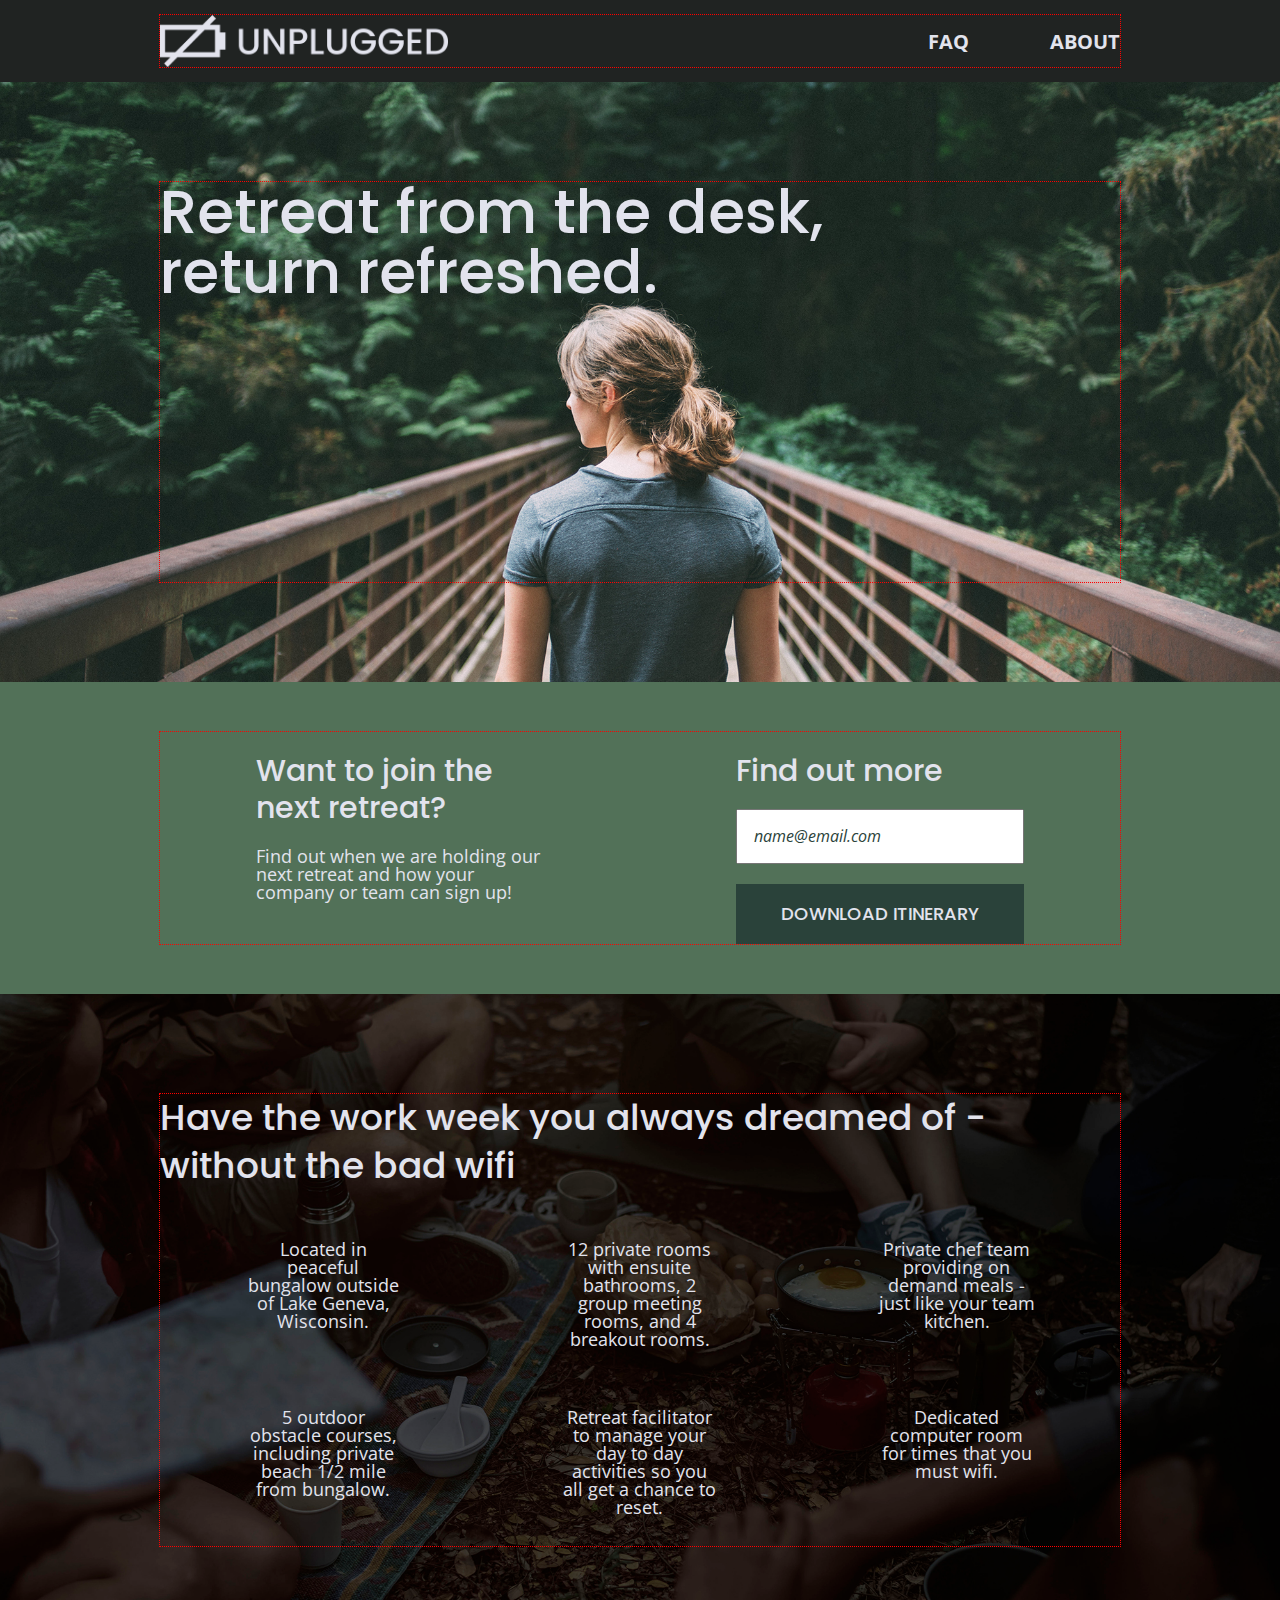
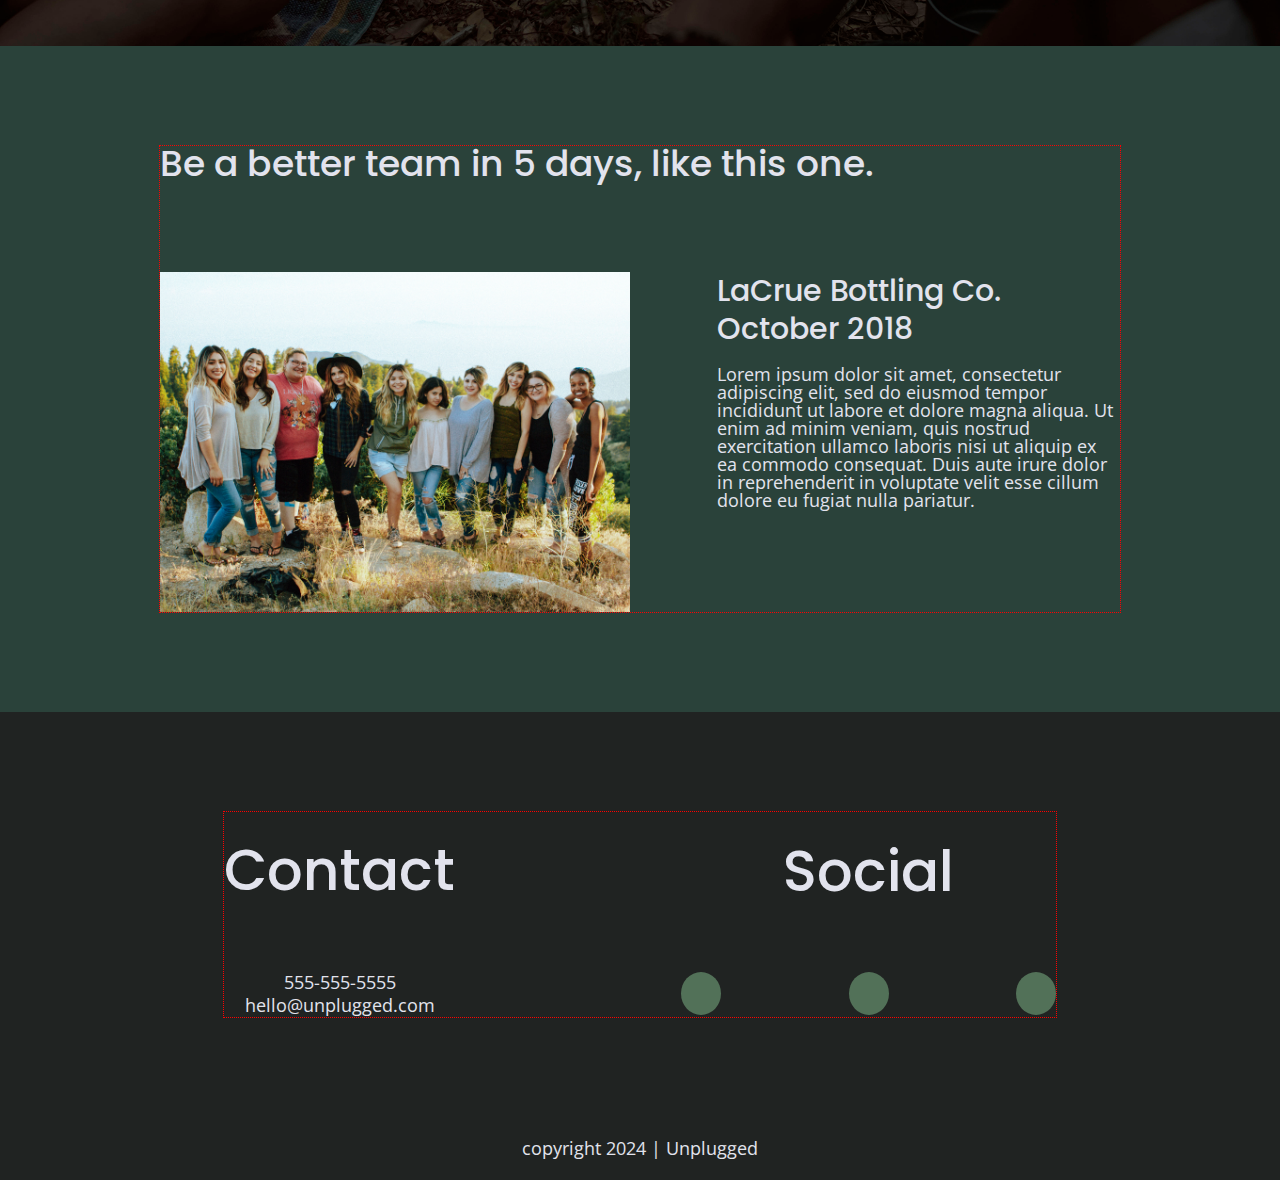
==== commit 62ad6825: "Added code in the css file" ====
--- a/index.html
+++ b/index.html
@@ -125,7 +125,7 @@
         <article>
           <figure>
           <img src="img/unplugged-retreat-lacrue.jpg" alt="group of women posing for a photo">
-        </figure>
+          </figure>
           <div>
             <h3>LaCrue Bottling Co.
               October 2018 </h3>
--- a/css/main.css
+++ b/css/main.css
@@ -108,15 +108,17 @@
 
 }
 h2 {
-  font-family: 'Poppins, sans-serif';
+  font-family: 'Poppins', sans-serif;
   font-size: 1.875em;
   font-weight: 500;
-}
-h3, h4 {
+  margin: 0;
+}
+h3, 
+h4 {
   font-family:'Poppins', sans-serif;
   font-size: 1.125em;
   font-weight: 500;
-  padding: 20px 0;
+  margin: 20px 0; 
 
 }
 p {
@@ -216,7 +218,7 @@
   background-color: #527158;
   border-radius: 50%;
   width: 40px;
-  height: 45px;
+  height: 43px;
 
 }
 footer .social-icons p i {
@@ -236,6 +238,7 @@
   justify-content: center;
   background: url('../img/unplugged-retreat.jpg') center no-repeat #333;
   background-size: cover;
+  min-height: 500px;
 
 }
 .hero h1 {
@@ -264,7 +267,7 @@
 input[type=button] {
   width: 100%;
   padding: 20px 0;
-  margin-top: 20px 0;
+  margin-top: 20px;
   background-color: #2a423a;
   font-family: 'Poppins', Helvetica, Arial, sans-serif;
   font-weight: 500;
@@ -358,7 +361,7 @@
     position: absolute;
     top: 0;
     left: 0;
-  }
+}
 .faq {
   display: flex;
   justify-content: center;
@@ -385,6 +388,7 @@
 }
 .faq h2 {
   line-height: 1em;
+  margin-bottom: 40px;
 }
 
 
@@ -479,10 +483,6 @@
 @media only screen and (min-width: 768px) {
 
   /* Tablet Styles */
-  h1 {
-    font-size: 48px;
-    line-height: 1em;
-  }
   h2 {
     font-size: 2.25em;
     line-height: 1.33em;
@@ -524,7 +524,15 @@
   header figure {
     width: 30;
   }
-
+  .hero {
+    min-height: 600px;
+
+  }
+  .hero h1 {
+    font-size: 3em;
+    line-height: 1em;
+    margin: 0;
+  }
   aside .content-wrapper {
     margin: 50px 0px;
     display: flex;
@@ -548,6 +556,9 @@
   .features .features-item-info {
     width: 50%;
   }
+  .features i {
+    margin-bottom: 30px;
+  }
   .features h2 {
     margin-bottom: 20px;
   }
@@ -558,7 +569,7 @@
 
   }
 
-  .reviews article div, .reviews figure {
+  .reviews article div, .reviews article figure {
     width: 49%;
   }
   .reviews h2 {
@@ -593,8 +604,10 @@
     line-height: 1.285em;
   }
   footer .social-icons {
-    justify-content: space-around;
+    justify-content: space-between;
     width: 12.5em;
+
+    
   }
   footer .copyright {
     width: 100%;
@@ -648,7 +661,7 @@
     width: 100%;
   } 
   .faq h4, .faq p {
-    font-size: 14px;
+    font-size: .875em;
     line-height: 1.125em;
 
   }
@@ -658,9 +671,6 @@
 @media only screen and (min-width: 1200px) {
 
   /* Desktop styles here */
-  h1 {
-    font-size: 60px;
-  }
   h2 {
     font-size: 2.25em;
   }
@@ -692,12 +702,14 @@
     justify-content: space-around;
   }
 
-  aside .content-wrapper .for-description,
+  aside .content-wrapper .form-description,
   aside .content-wrapper .form {
     width: 30%;
   }
   
-
+  .form-description p {
+  font-size: 1.125em;
+  }
   /* Features */
   .features h2 {
     width: 90%;
@@ -729,6 +741,9 @@
   .footer-contact-info {
     font-size: 1.875em;
   }
+  .map figure {
+    padding-bottom: 37.5%;
+  }
   /* ==============================================
   FAQ PAGE
   ==================================================
